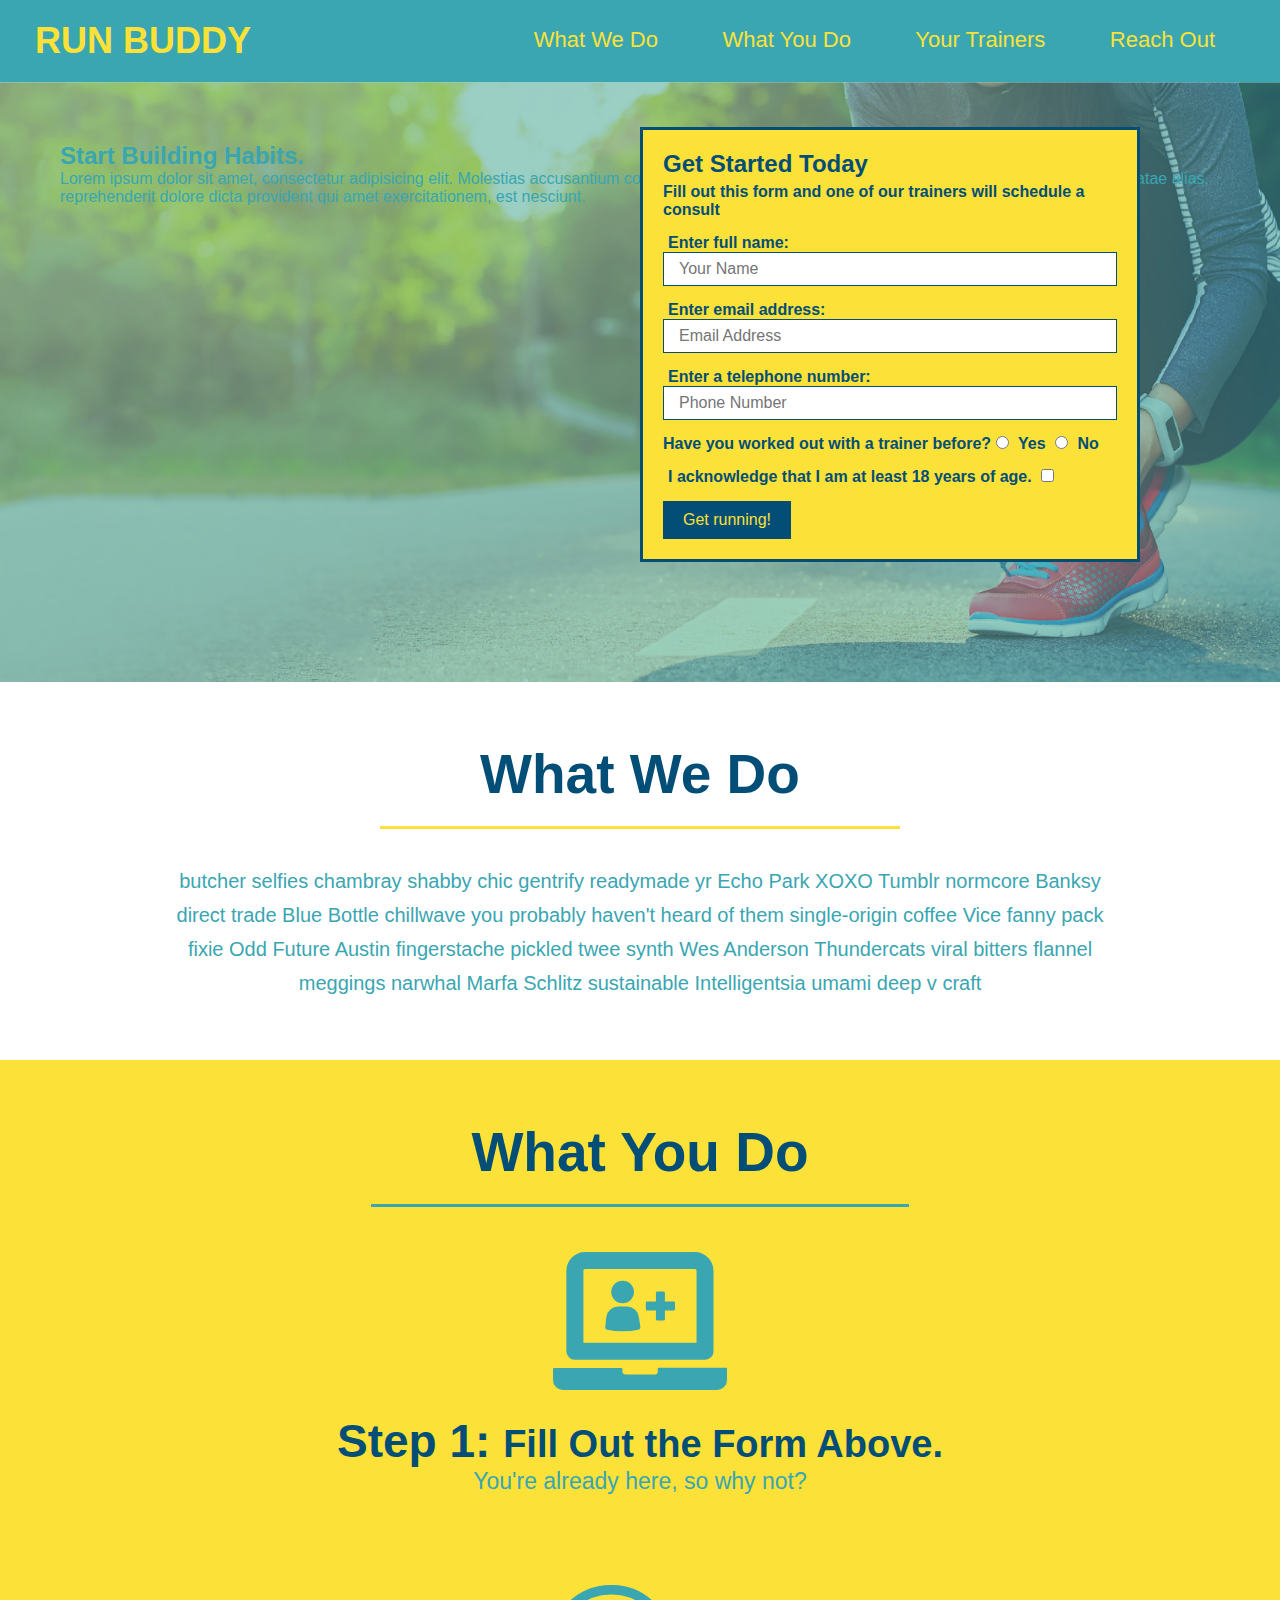
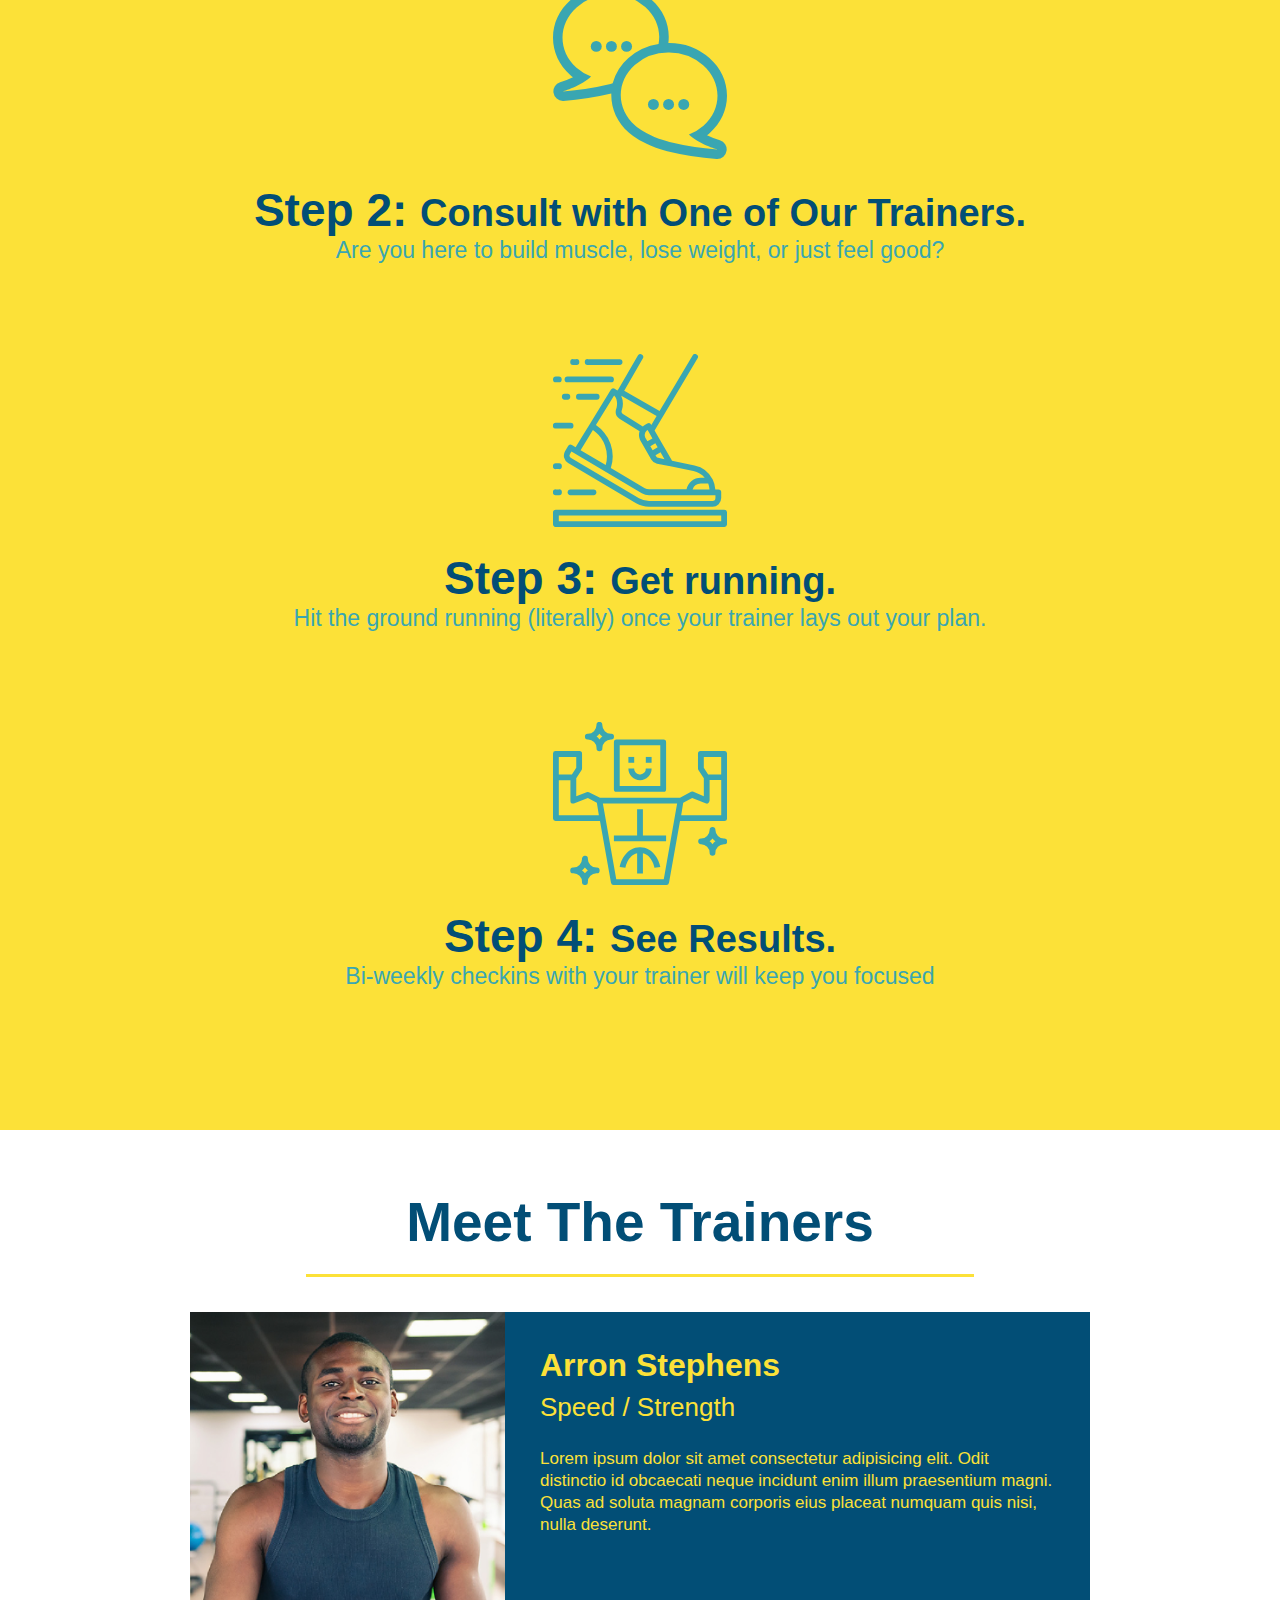
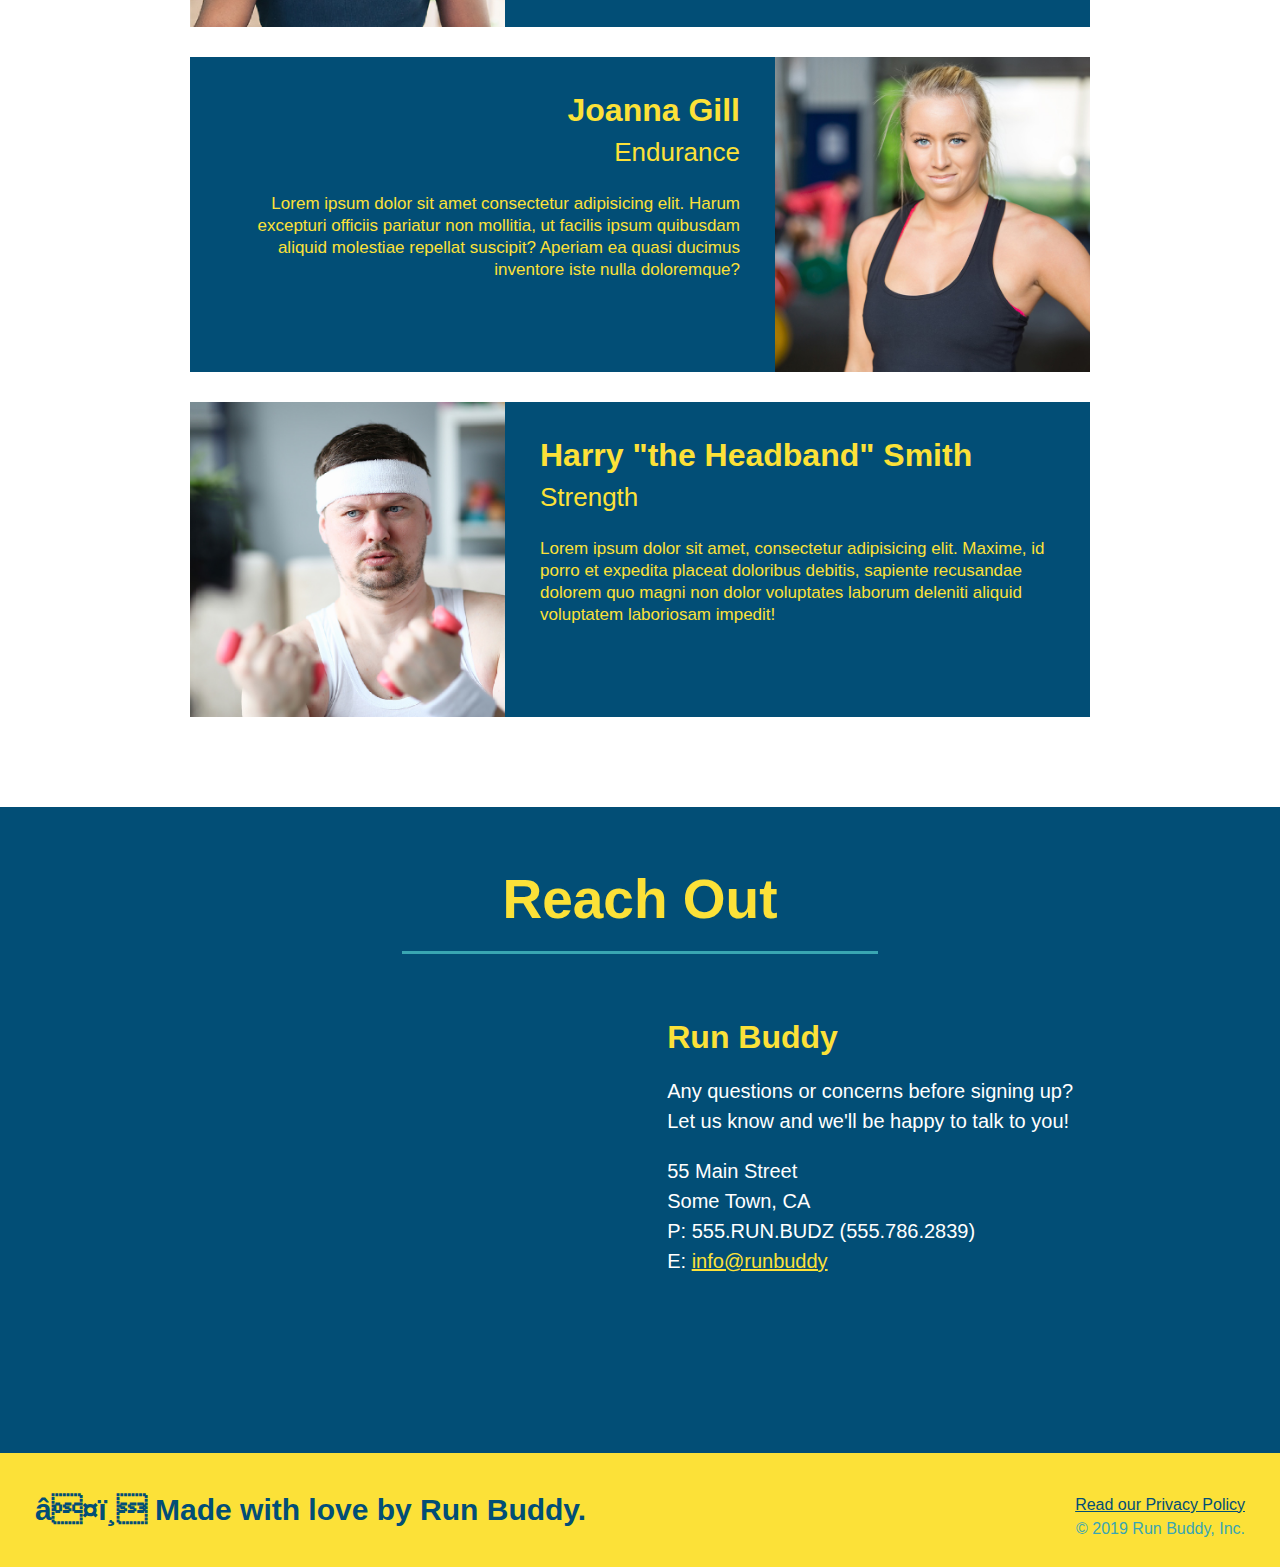
==== index.html @ ac0626eb "add content to hero, replace image" ====
<!DOCTYPE html>
<html lang="en">
 <head>
     <meta charset="UTF-08" />
     <link rel="stylesheet" href="./assets/css/style.css"/>
     <title>Run Buddy</title>
    </head>
    <body>
        <!-- navigation -->
        <header>
            <h1>
                <a href="/">RUN BUDDY</a>
            </h1>
            <nav>
                <!--Unordered list element-->
                <ul>
                  <!-- List item element-->
                  <li>
                    <!-- Anchor element-->
                    <a href="#what-we-do">What We Do</a>
                  </li> 
                  <li>
                      <a href="#what-you-do">What You Do</a>
                  </li> 
                  <li>
                      <a href="#your-trainers">Your Trainers</a>
                  </li>
                  <li>
                      <a href="#reach-out">Reach Out</a>
                  </li>
                </ul>
            </nav>
        </header>

        <!-- hero/jumbotron -->
        <section class="hero"> 

              <!-- Information about Run Buddy organization-->

              <div class="hero-cta">
                <h2>Start Building Habits.</h2>
                <p>
                    Lorem ipsum dolor sit amet, consectetur adipisicing elit. Molestias accusantium consectetur facilis culpa tempore voluptas! Ea dolorum explicabo sed beatae alias, reprehenderit dolore dicta provident qui amet exercitationem, est nesciunt.
                </p>
            </div>
            
            <div class="hero-form">
                <h3>Get Started Today</h3>
                <p>Fill out this form and one of our trainers will schedule a consult</p>
                <!-- Add form element-->
                <form>
                    <label for="name">Enter full name:</label>
                    <input type="text" placeholder="Your Name" name="name" id="name" class="form-input" />
                    <label for="email">Enter email address:</label>
                    <input type="email" placeholder="Email Address" name="email" id="email" class="form-input"/>
                    <label for="text">Enter a telephone number:</label>
                    <input type="tel" placeholder="Phone Number" name="phone" id="phone" class="form-input"/>
                    <p>
                        Have you worked out with a trainer before?
                        <input type="radio" name="trainer-confirm" id="trainer-yes" />
                        <label for="trainer-yes">Yes</label>
                        <input type="radio" name="trainer-confirm" id="trainer-no" />
                        <label for="trainer-no">No</label>
                    </p>
                    <p>
                        <label for="checkbox">
                            I acknowledge that I am at least 18 years of age.
                        </label>
                        <input type="checkbox" name="age-confirm" id="checkbox" />    
                    </p>
                    <button type="submit">
                        Get running!
                    </button>
                </form>
            </div>   
        </section>

        <!-- "what we do section-->
        <section id="what-we-do" class="intro">
            <h2 class="section-title primary-border">What We Do</h2>
            <p>
                butcher selfies chambray shabby chic gentrify readymade yr Echo Park XOXO Tumblr normcore Banksy direct trade Blue Bottle chillwave you probably haven't heard of them single-origin coffee Vice fanny pack fixie Odd Future Austin fingerstache pickled twee synth Wes Anderson Thundercats viral bitters flannel meggings narwhal Marfa Schlitz sustainable Intelligentsia umami deep v craft
            </p> 
        </section>

        <!-- "what you do" section-->
        <section id="what-you-do" class="steps">
            <h2 class="section-title secondary-border">What You Do</h2>

            <div>
                <img src="./assets/images/step-1.svg" alt="" />
                <h3>Step 1: <span>Fill Out the Form Above.</span></h3>
                <p>You're already here, so why not?</p>
            </div>

            <div>
                <img src="./assets/images/step-2.svg" alt="" />
                <h3>Step 2: <span>Consult with One of Our Trainers.</span></h3>
                <p>Are you here to build muscle, lose weight, or just feel good?</p>
            </div>

            <div>
                <img src="./assets/images/step-3.svg" alt="" />
                <h3>Step 3: <span>Get running.</span></h3>
                <p>Hit the ground running (literally) once your trainer lays out your plan.</p>
            </div>

            <div>
                <img src="./assets/images/step-4.svg" alt="" />
                <h3>Step 4: <span>See Results.</span></h3>
                <p>Bi-weekly checkins with your trainer will keep you focused</p>
            </div>
        </section>
        <!-- "meet the trainers" section-->
        <section id="your-trainers" class="trainers">
            <h2 class="section-title primary-border">
                Meet The Trainers
            </h2>

            <article class="trainer">
                <img src="./assets/images/trainer-1.jpg" alt="Arron Stephens in his workout clothes, ready to pump iron" />
                <div class="trainer-bio text-left">
                    <h3>Arron Stephens</h3>
                    <h4>Speed / Strength</h4>
                <p>
                    Lorem ipsum dolor sit amet consectetur adipisicing elit. Odit distinctio id obcaecati neque incidunt enim illum praesentium magni. Quas ad soluta magnam corporis eius placeat numquam quis nisi, nulla deserunt.
                </p>
                </div>
            </article>

            <article class="trainer">
                <div class="trainer-bio text-right">
                    <h3>Joanna Gill</h3>
                    <h4>Endurance</h4>
                    <p> Lorem ipsum dolor sit amet consectetur adipisicing elit. Harum excepturi officiis pariatur non mollitia, ut facilis ipsum quibusdam aliquid molestiae repellat suscipit? Aperiam ea quasi ducimus inventore iste nulla doloremque?</p>
                </div>
                <img src="./assets/images/trainer-2.jpg" alt="Joanna Gill cooling off after a workout" />
            </article>

            <article class="trainer">
                <img src="./assets/images/trainer-3.jpg" alt="Harry Smith wearing a headband and lifting comically small pink weights" />
                <div class="trainer-bio text-left">
                    <h3>Harry "the Headband" Smith</h3>
                    <h4>Strength</h4>
                    <p>Lorem ipsum dolor sit amet, consectetur adipisicing elit. Maxime, id porro et expedita placeat doloribus debitis, sapiente recusandae dolorem quo magni non dolor voluptates laborum deleniti aliquid voluptatem laboriosam impedit! 
                    </p>
                </div>
            </article>

        </section>

        <!-- "reach out" section-->
    <section id="reach-out" class="contact">
        <h2 class="section-title secondary-border">Reach Out</h2>
        <div class="contact-info">
            <iframe src="https://www.google.com/maps/embed?pb=!1m18!1m12!1m3!1d3158.661324648805!2d-121.88117478384797!3d37.657165579781065!2m3!1f0!2f0!3f0!3m2!1i1024!2i768!4f13.1!3m3!1m2!1s0x808fe9bd7fccd9c3%3A0xecfda4c1bf0eadf0!2s123%20Main%20St%2C%20Pleasanton%2C%20CA%2094566!5e0!3m2!1sen!2sus!4v1632514260329!5m2!1sen!2sus" 
                style="border:0;" 
                allowfullscreen="" 
                loading="lazy">
            </iframe>
                <div class="contact-info">
                <h3>Run Buddy</h3>
                <p>
                    Any questions or concerns before signing up?
                    <br />
                    Let us know and we'll be happy to talk to you!
                </p>
                <address>
                    55 Main Street <br />
                    Some Town, CA <br />
                    P: 555.RUN.BUDZ (555.786.2839)<br />
                    E: <a href="mailto:info@runbuddy.io">info@runbuddy</a>
                </address>
            </div>
        </div>
    </section>

        <!-- footer -->
        <footer>
            <h2> ❤️ Made with love by Run Buddy.</h2>
            <div>
                <a href="./privacy-policy.html">Read our Privacy Policy</a><br />
                &copy; 2019 Run Buddy, Inc.
            </div>
        </footer>
    </body>
</html>
---- assets/css/style.css ----
* {
    margin: 0;
    padding: 0;
    box-sizing: border-box;
}

/* body styles */
body {
    color: #39a6b2;
    font-family: Helvetica, Arial, sans-serif;
}
/* header styles */
header {
    padding: 20px 35px;
    background-color: #39a6b2;
}

header h1 {
    font-weight: bold;
    font-size: 36px;
    color: #fce138;
    margin:0;
    display: inline;
}

header a {
    text-decoration: none;
    color: #fce138;

}

header nav {
    float: right;
    margin: 7px 0;
}

header nav ul li {
    display: inline;
}

header nav ul li a {
    margin: 0 30px;
    font-weight: lighter;
    font-size: 22px;
}

.hero-form h3 {
    margin:0;
    font-size: 24px;
}
/* footer styles */
footer {
    background: #fce138;
    width: 100%;
    padding: 40px 35px;
}

footer h2 {
    display: inline;
    color: #024e76;
    font-size: 30px;
    margin: 0;
}

footer div {
    float: right;
    line-height: 1.5;
    text-align: right;
}

footer a {
    color: #024e76;
}
section {
    padding: 60px;
}

/* Hero style sheet */
.hero {
    background-image: url("../images/hero-bg.jpg");
    height: 600px;
    background-size: cover;
    background-position: center;
    position: relative;
}
/* Hero style sheet end */

/* Hero style form */
.hero-form {
    color: #024e76;
    background-color: #fce138;
    padding: 20px;
    width: 500px;
    border: solid 3px #024e76;
    position: absolute;
    bottom: 120px;
    right: 140px;
    font-weight: bold;
}

.hero-form p {
    margin: 5px 0 15px 0;
}

.form-input {
    border: 1px solid #024e76;
    display: block;
    padding: 7px 15px;
    font-size: 16px;
    color: #024e76;
    width: 100%;
    margin-bottom: 15px;
}

.hero-form label {
    margin: 0 5px;
}
.hero-form button {
    color:#fce138;
    background-color:#024e76;
    border: none;
    padding: 10px 20px;
    font-size: 16px;
}/*End of Hero style */

.intro {
    text-align: center;
}

.intro p {
    line-height: 1.7;
    color: #39a6b2;
    width: 80%;
    font-size: 20px;
    margin: 0 auto;
}

.steps {
    text-align: center;
    background:#fce138;
}

.section-title {
    font-size: 55px;
    color: #024e76;
    margin-bottom: 35px;
    padding: 0 100px 20px 100px;
    display: inline-block;
    border-bottom: 3px solid;
}

.primary-border {
    border-color: #fce138;
}

.secondary-border {
    border-color: #39a6b2;
}

.steps div {
    margin-bottom: 80px;
}

.steps img {
    width: 15%;
    margin: 10px 0;
}

.steps h3 {
    color: #024e76;
    font-size: 46px;
    margin-top: 10px;
}

.steps p {
    color: #39a6b2;
    font-size: 23px;
}
.steps span {
    font-size: 38px;
}

/* Style for Trainers */

.trainers {
    text-align: center;
}

.trainer {
    width: 900px;
    margin: 0 auto 30px auto;
    background: #024e76;
    color: #fce138;
    overflow: auto;
}

.trainer img {
    width: 35%;
    float: left;
}

.trainer-bio {
    padding: 35px;
    float: left;
    width: 65%;
}

.text-left {
    text-align: left;
}

.text-right {
    text-align: right;
}

.trainer-bio h3 {
    font-size: 32px;
    margin-bottom: 8px
}

.trainer-bio h4 {
    font-weight: lighter;
    font-size: 26px;
    margin-bottom: 25px;
}

.trainer-bio p {
    font-size: 17px;
    line-height: 1.3;
}

.contact {
    text-align: center;
    background: #024e76;
}

.contact h2 {
    color:#fce138;
}

.contact-info iframe {
    width: 400px;
    height: 400px;
}
.secondary-align div{
    color:white;
}
.contact-info div {
    width: 410px;
    display: inline-block;
    vertical-align: top;
    text-align: left;
    margin: 30px 0 0 60px;
    color: white;
  }

  .contact-info h3 {
      color: #fce138;
      font-size: 32px;
  }

  .contact-info p, .contact-info address {
      margin: 20px 0;
      line-height: 1.5;
      font-size: 20px;
      font-style: normal;
  }

  .contact-info a {
      color: #fce138
  }
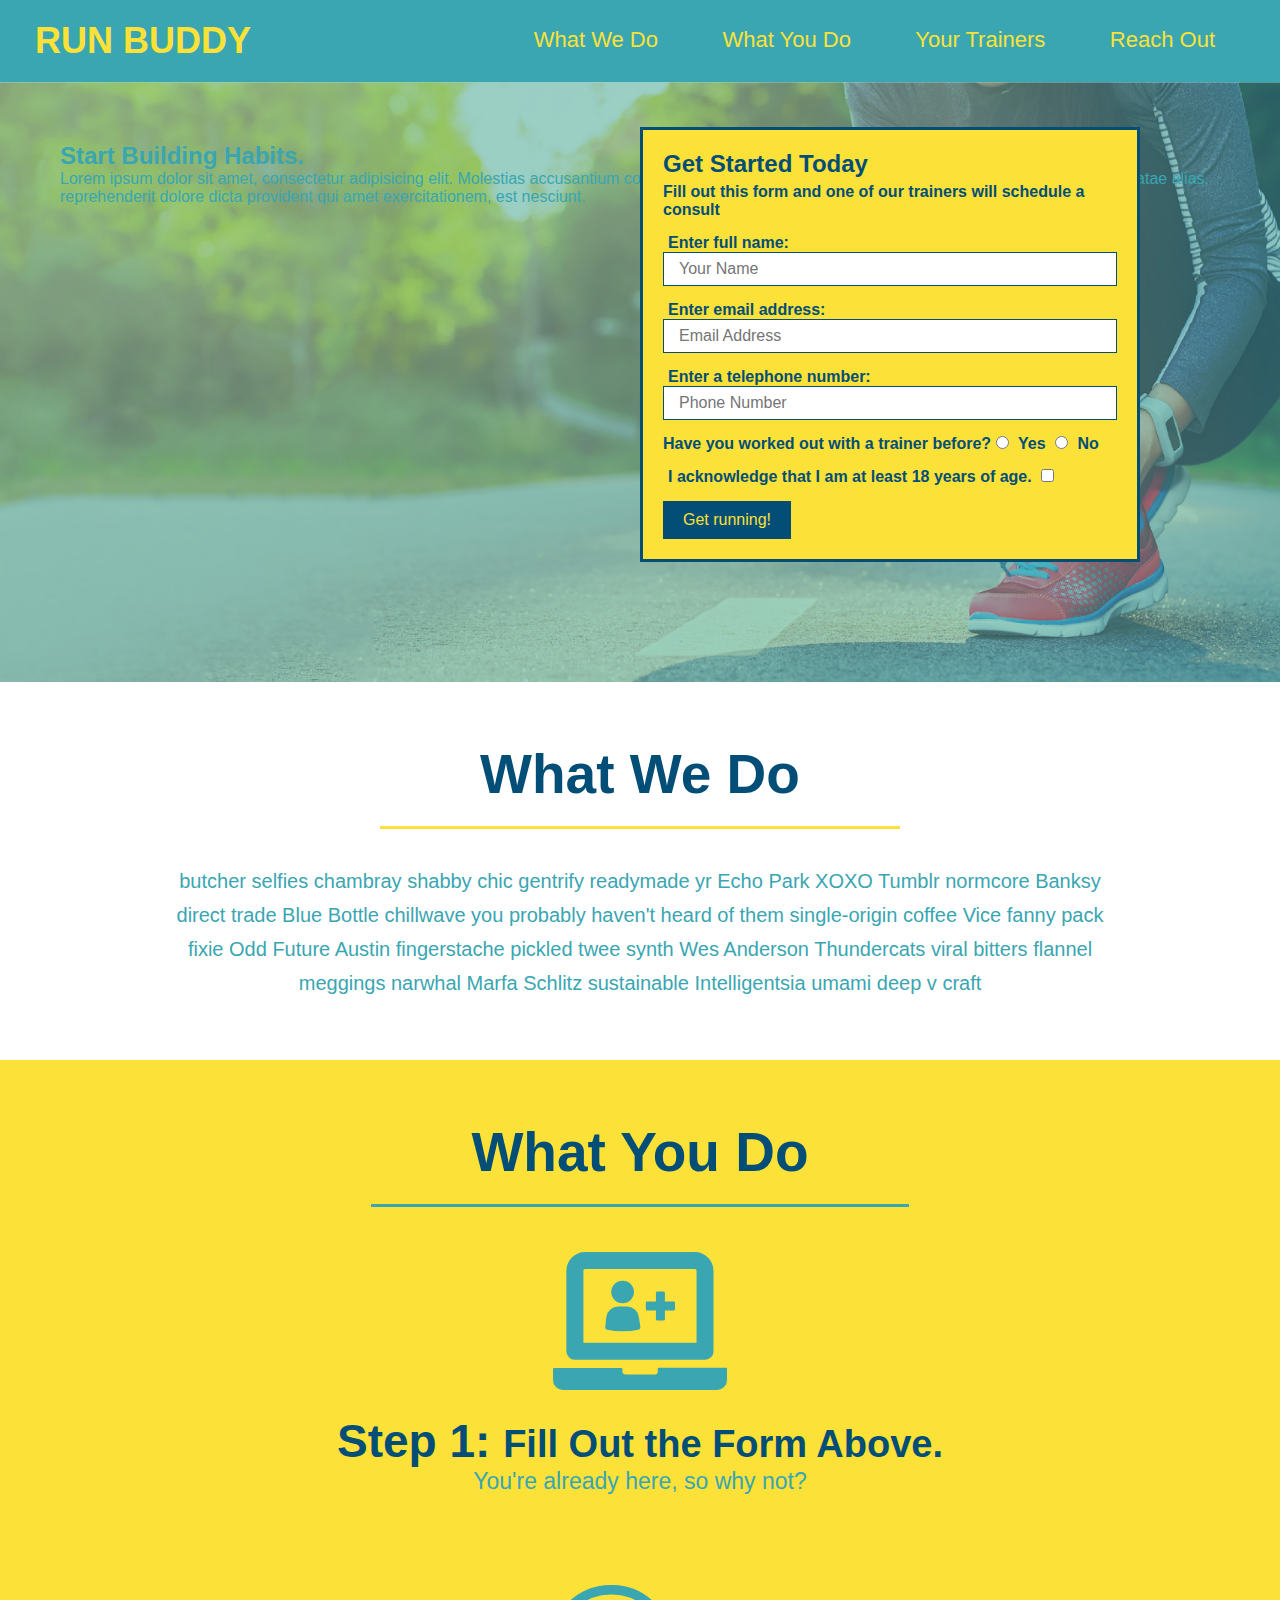
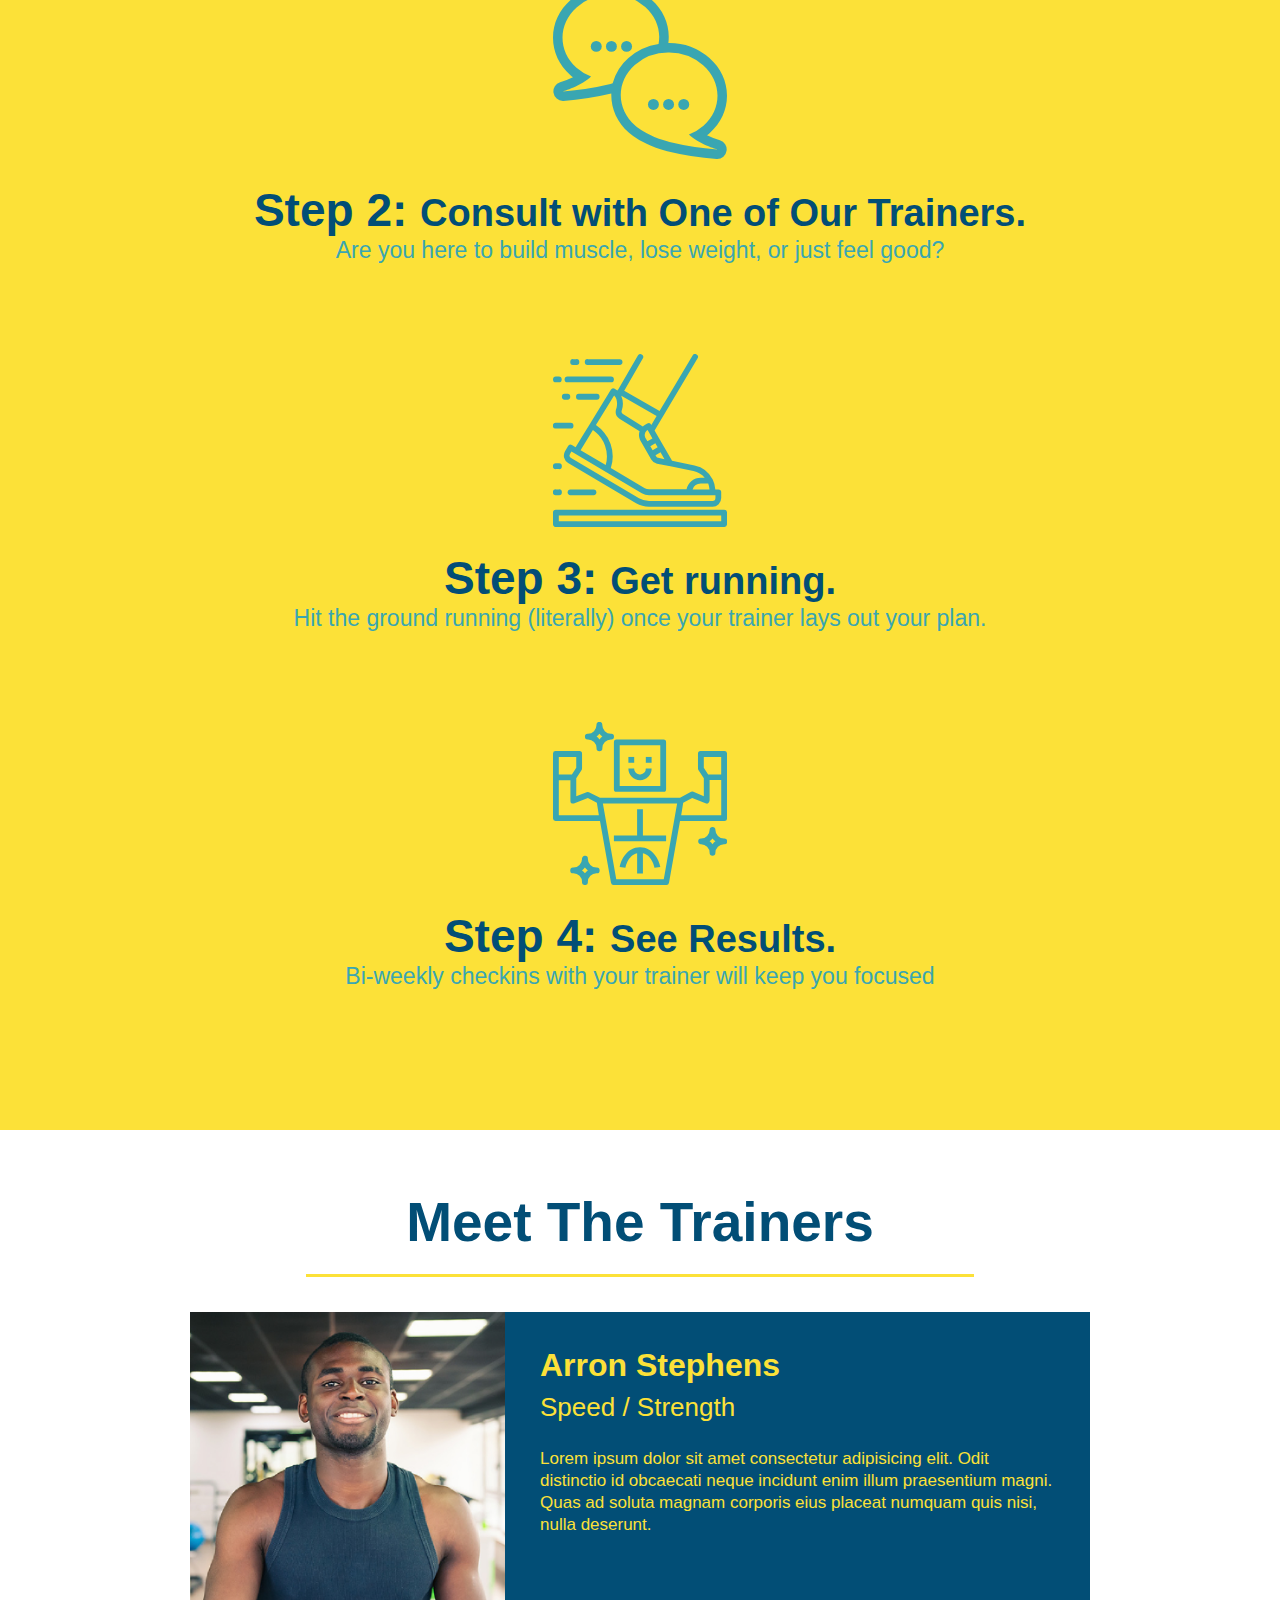
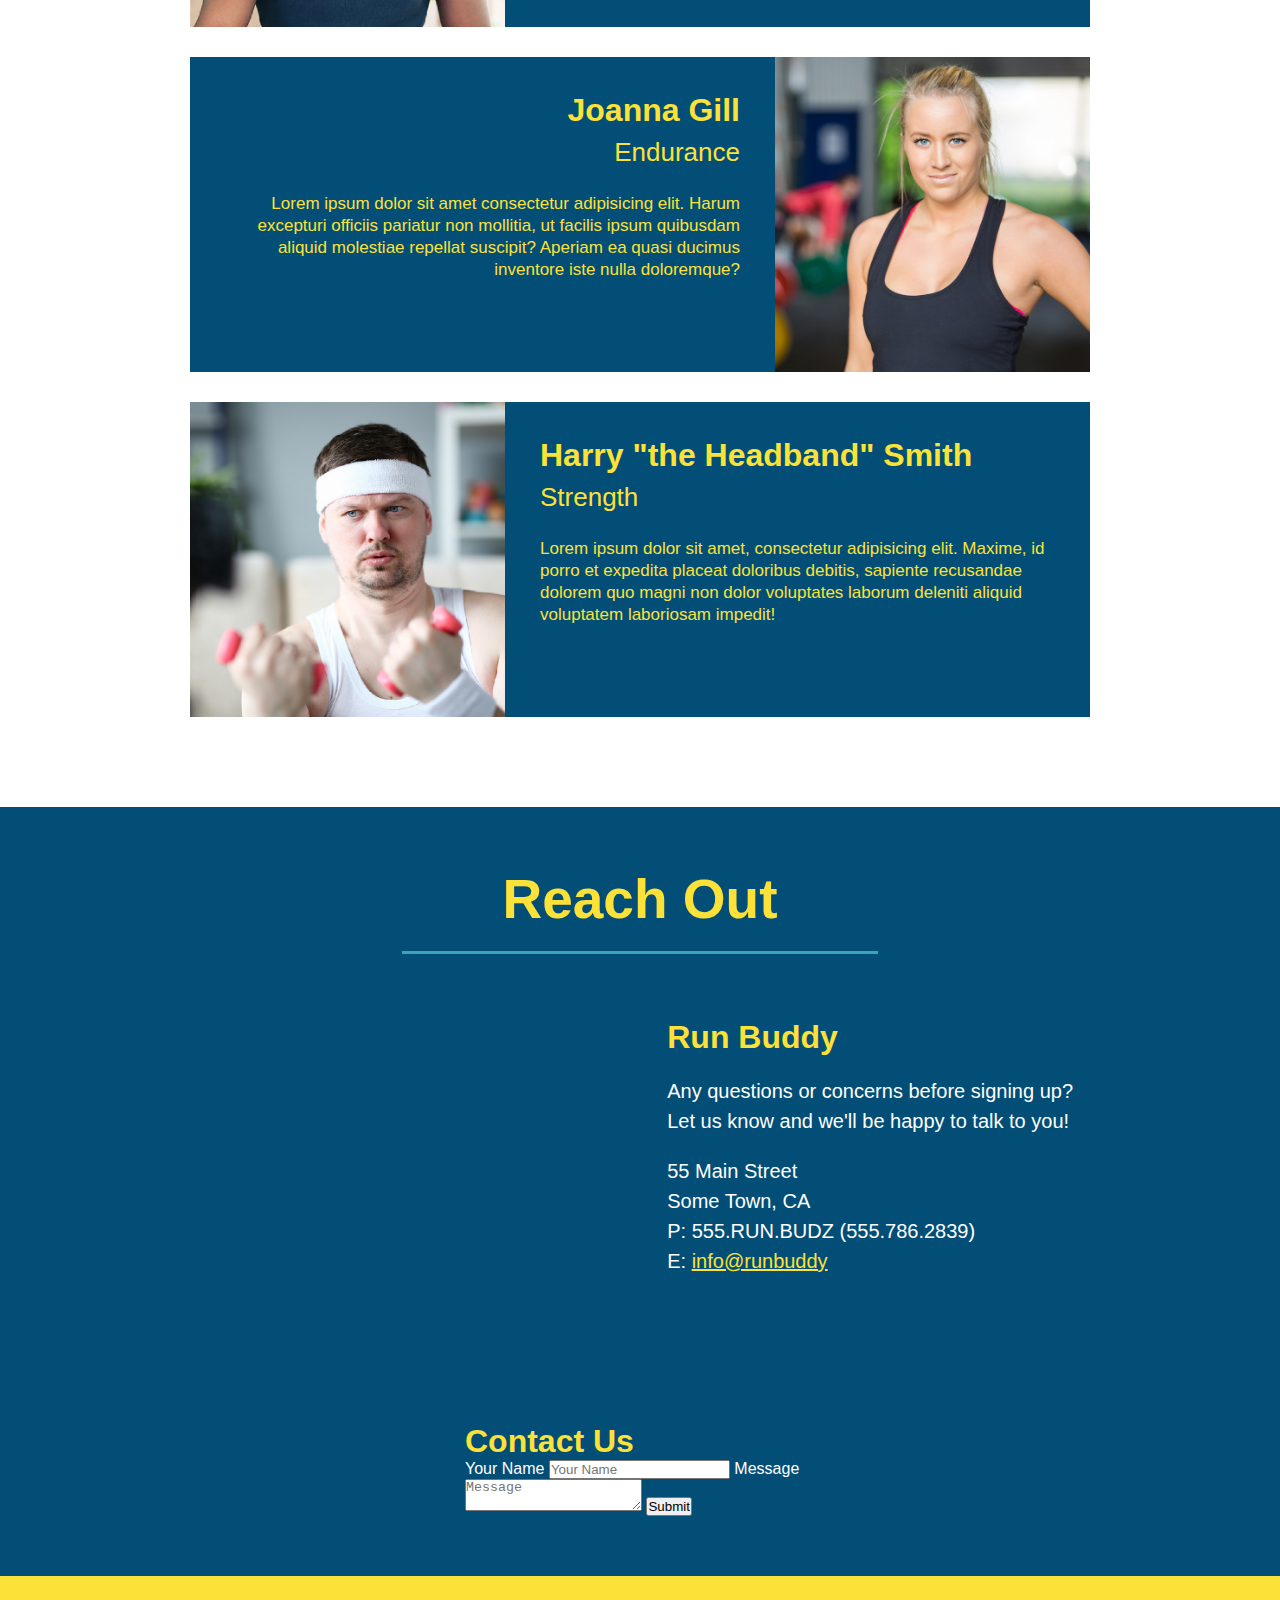
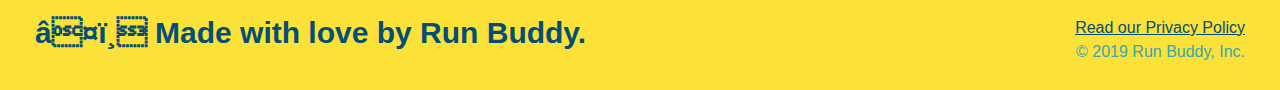
==== commit ff6a472c: "add contact form" ====
--- a/index.html
+++ b/index.html
@@ -172,6 +172,18 @@
                     E: <a href="mailto:info@runbuddy.io">info@runbuddy</a>
                 </address>
             </div>
+            <div class="contact-form">
+                <h3>Contact Us</h3>
+                <form>
+                    <label for="contact-name">Your Name</label>
+                    <input type="text" id="contact-name" placeholder="Your Name" />
+    
+                    <label for="contact-message">Message</label>
+                    <textarea id="contact-message" placeholder="Message"></textarea>
+    
+                    <button type="submit">Submit</button>
+                </form>
+            </div>
         </div>
     </section>
 
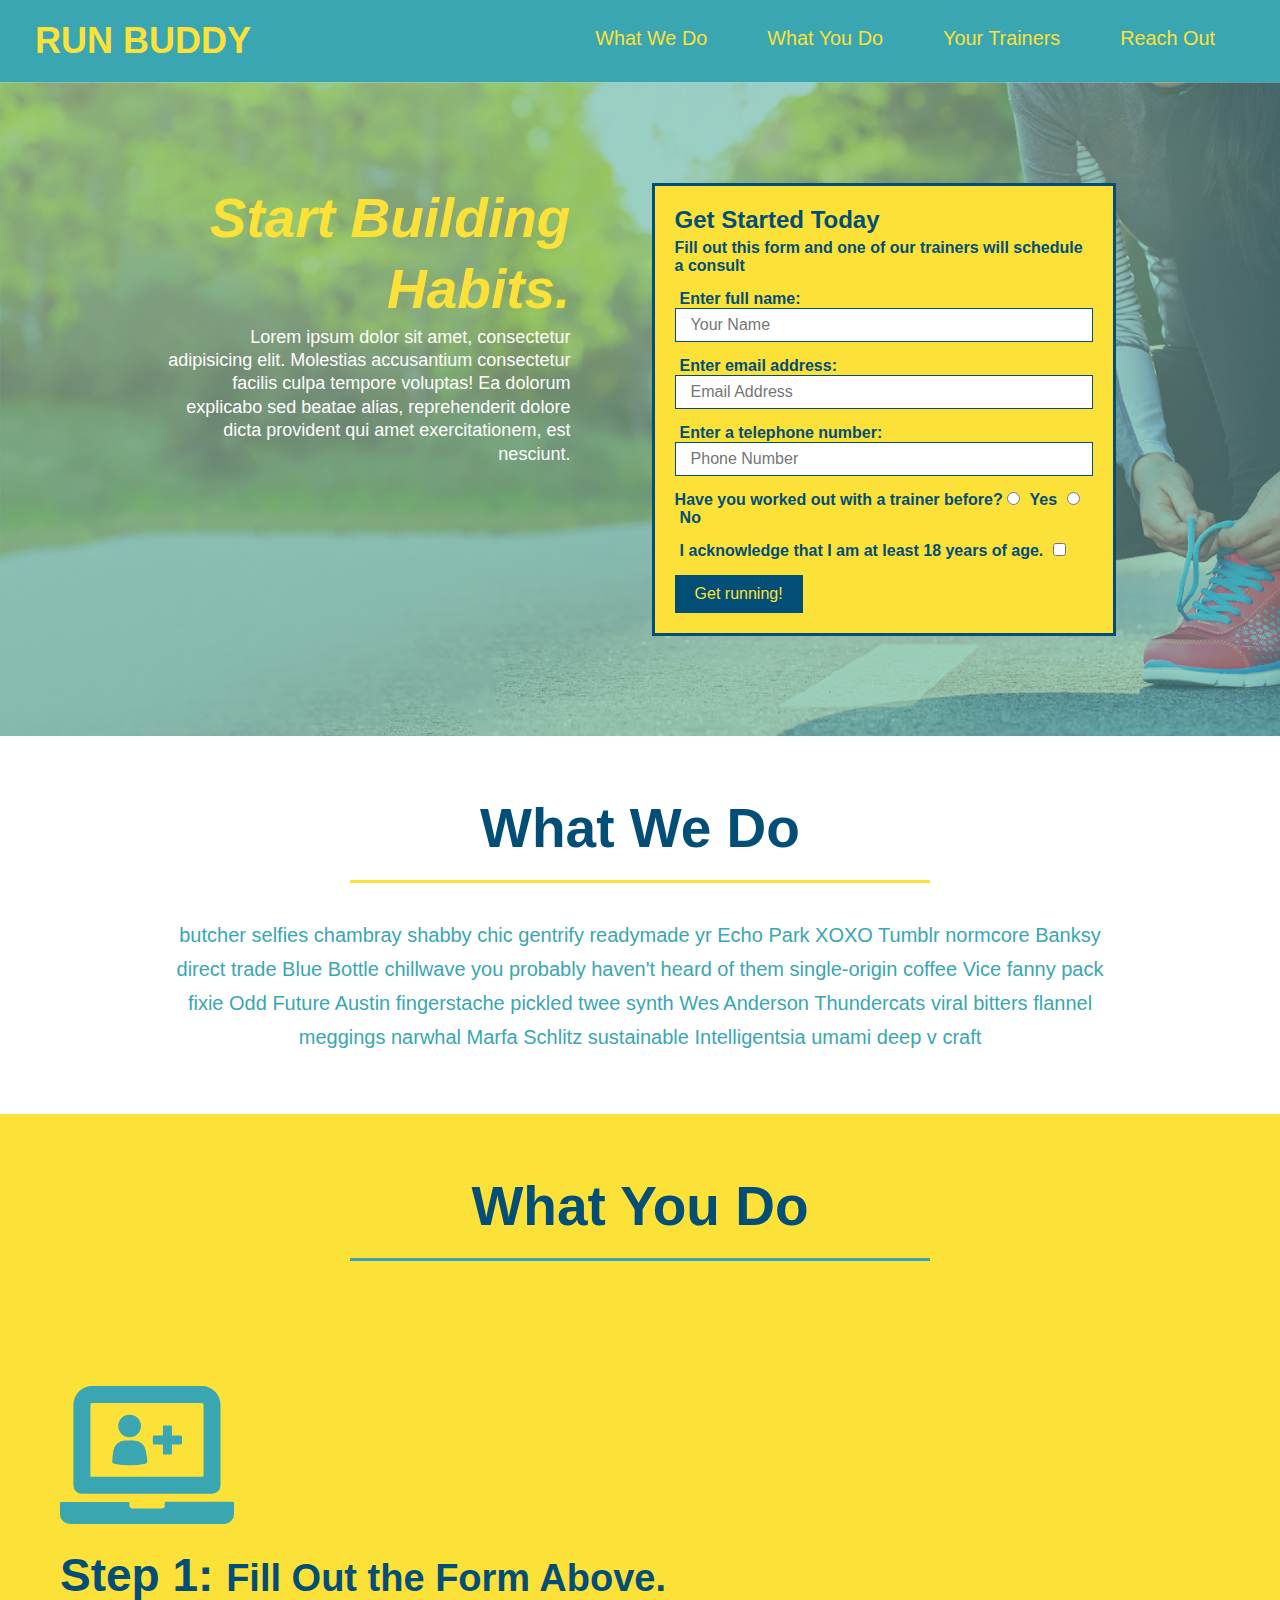
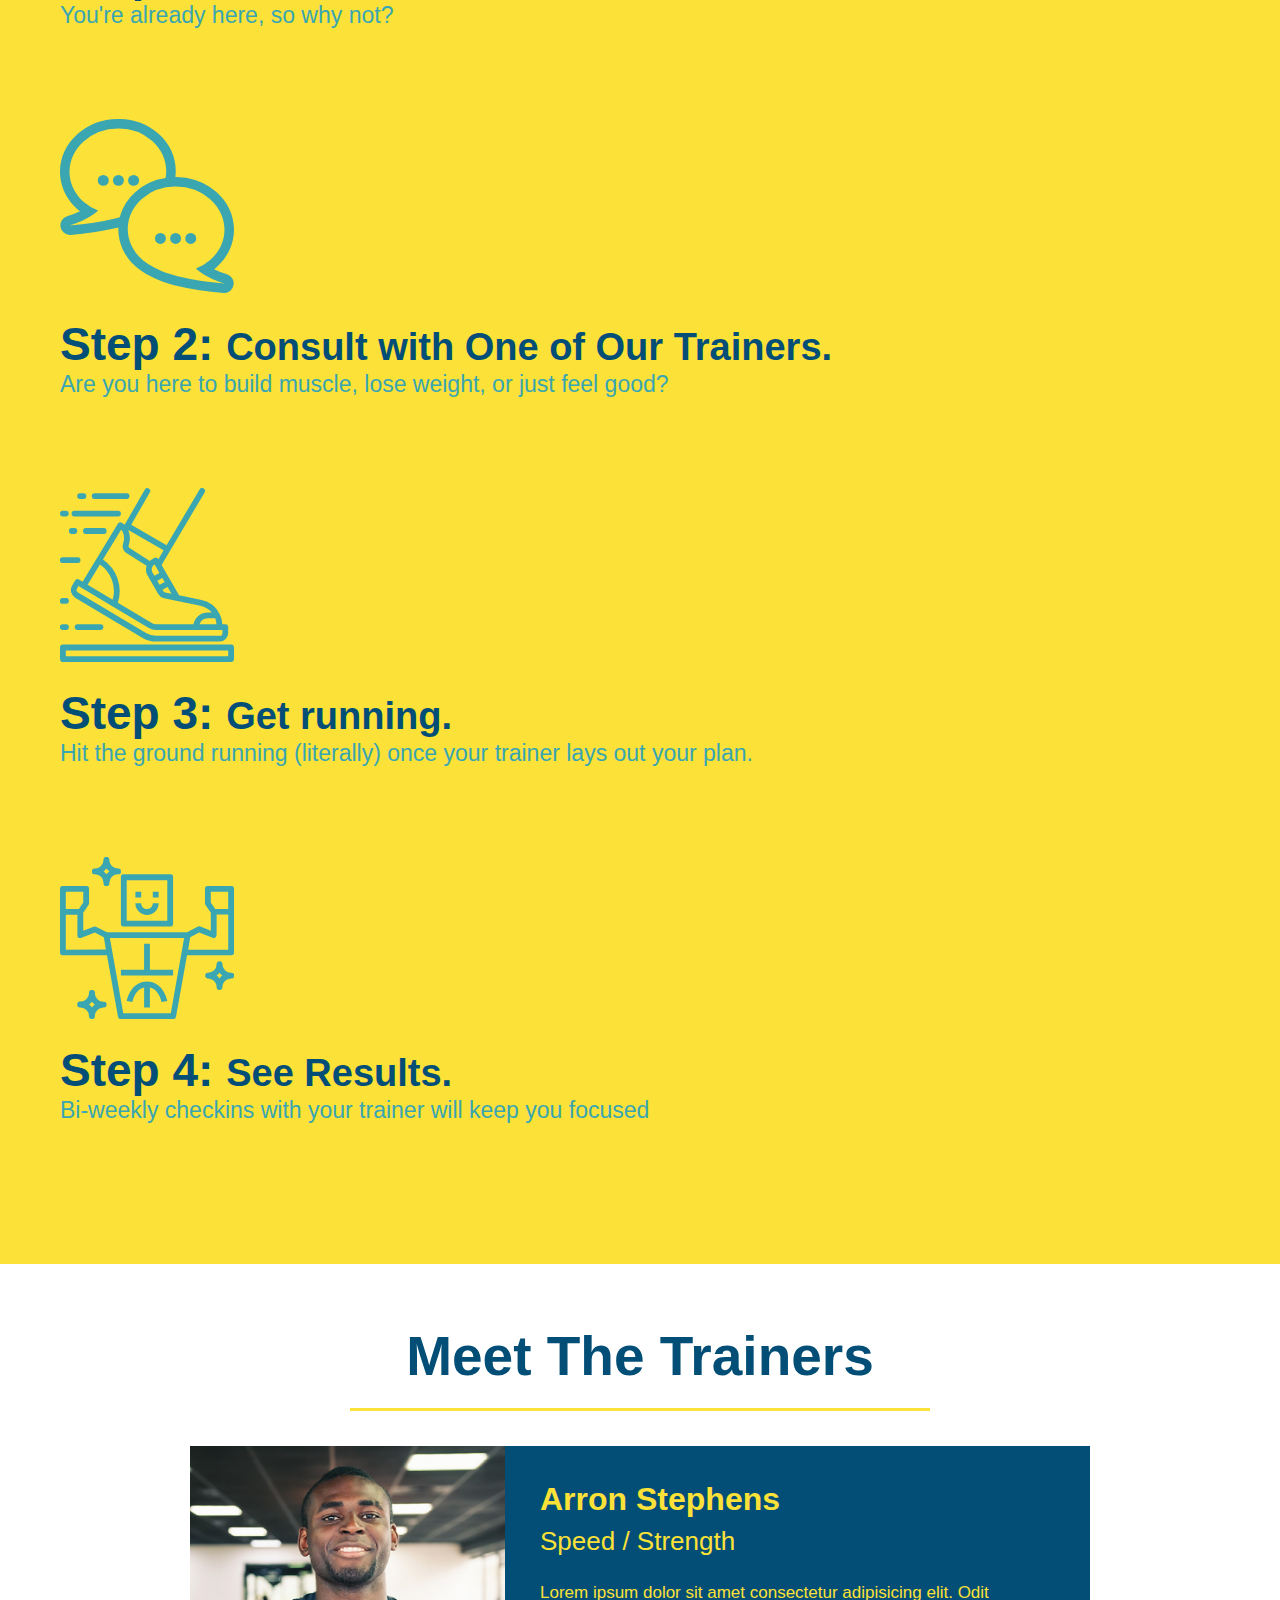
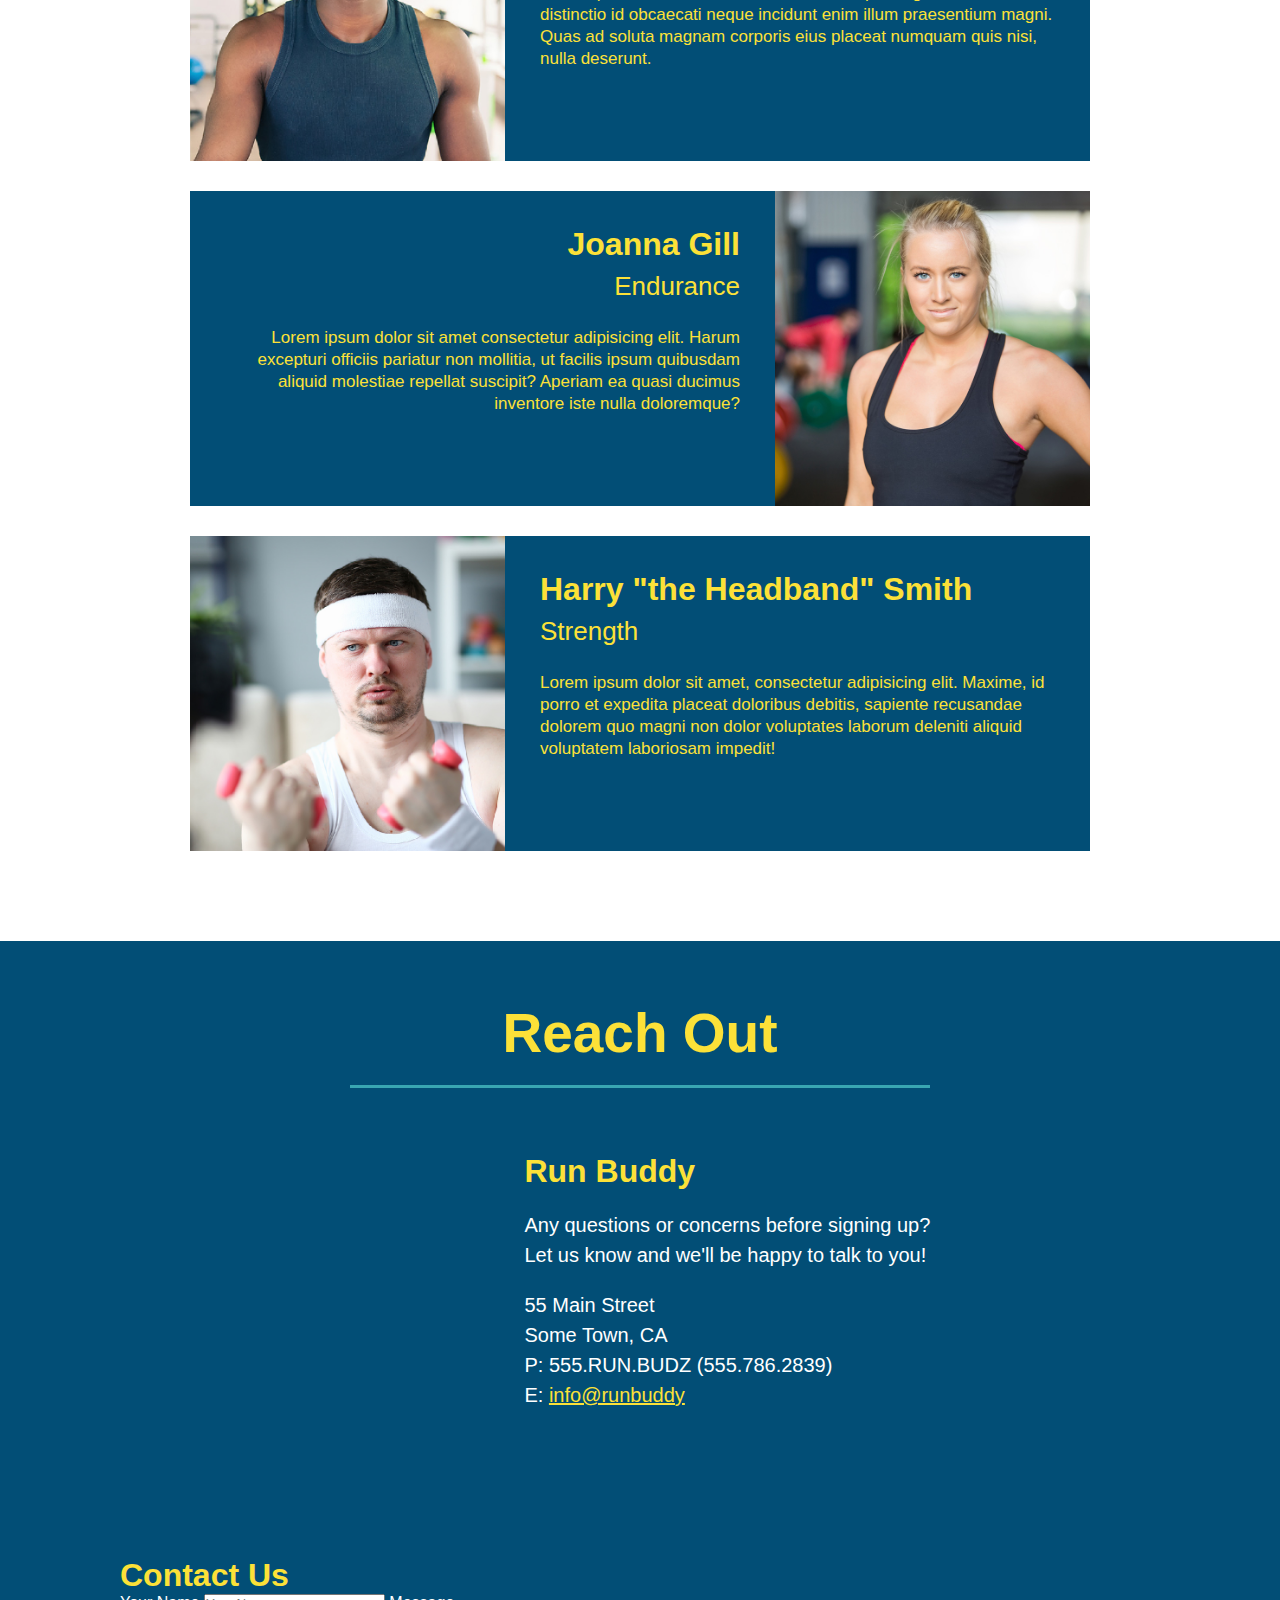
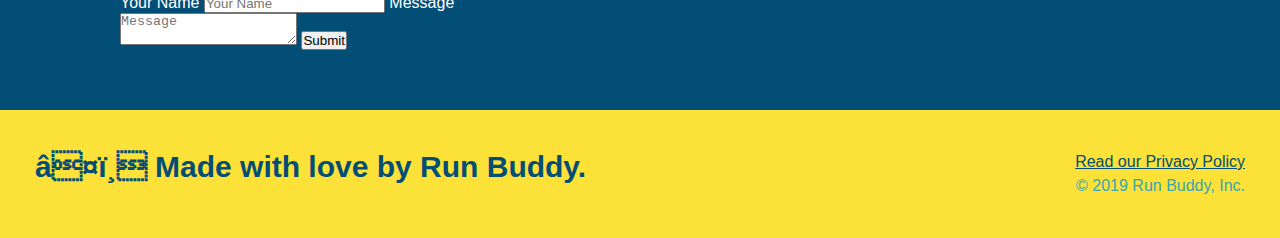
==== commit c344e366: "centering of section titles with flexbox" ====
--- a/index.html
+++ b/index.html
@@ -77,16 +77,21 @@
 
         <!-- "what we do section-->
         <section id="what-we-do" class="intro">
+            <div class="flex-row">
             <h2 class="section-title primary-border">What We Do</h2>
+            </div>
+            <div class="flex-row">
             <p>
                 butcher selfies chambray shabby chic gentrify readymade yr Echo Park XOXO Tumblr normcore Banksy direct trade Blue Bottle chillwave you probably haven't heard of them single-origin coffee Vice fanny pack fixie Odd Future Austin fingerstache pickled twee synth Wes Anderson Thundercats viral bitters flannel meggings narwhal Marfa Schlitz sustainable Intelligentsia umami deep v craft
             </p> 
+            </div>
         </section>
 
         <!-- "what you do" section-->
         <section id="what-you-do" class="steps">
-            <h2 class="section-title secondary-border">What You Do</h2>
-
+            <div class="flex-row">
+                <h2 class="section-title secondary-border">What You Do</h2>
+                </div>
             <div>
                 <img src="./assets/images/step-1.svg" alt="" />
                 <h3>Step 1: <span>Fill Out the Form Above.</span></h3>
@@ -113,9 +118,11 @@
         </section>
         <!-- "meet the trainers" section-->
         <section id="your-trainers" class="trainers">
+            <div class="flex-row">
             <h2 class="section-title primary-border">
                 Meet The Trainers
             </h2>
+            </div>
 
             <article class="trainer">
                 <img src="./assets/images/trainer-1.jpg" alt="Arron Stephens in his workout clothes, ready to pump iron" />
@@ -151,7 +158,9 @@
 
         <!-- "reach out" section-->
     <section id="reach-out" class="contact">
+        <div class="flex-row">
         <h2 class="section-title secondary-border">Reach Out</h2>
+        </div>
         <div class="contact-info">
             <iframe src="https://www.google.com/maps/embed?pb=!1m18!1m12!1m3!1d3158.661324648805!2d-121.88117478384797!3d37.657165579781065!2m3!1f0!2f0!3f0!3m2!1i1024!2i768!4f13.1!3m3!1m2!1s0x808fe9bd7fccd9c3%3A0xecfda4c1bf0eadf0!2s123%20Main%20St%2C%20Pleasanton%2C%20CA%2094566!5e0!3m2!1sen!2sus!4v1632514260329!5m2!1sen!2sus" 
                 style="border:0;" 
--- a/assets/css/style.css
+++ b/assets/css/style.css
@@ -13,6 +13,9 @@
 header {
     padding: 20px 35px;
     background-color: #39a6b2;
+    display: flex;
+    justify-content: space-between;
+    flex-wrap: wrap;
 }
 
 header h1 {
@@ -20,7 +23,6 @@
     font-size: 36px;
     color: #fce138;
     margin:0;
-    display: inline;
 }
 
 header a {
@@ -30,18 +32,21 @@
 }
 
 header nav {
-    float: right;
     margin: 7px 0;
 }
 
-header nav ul li {
-    display: inline;
+header nav ul {
+    display: flex;
+    flex-wrap: wrap;
+    justify-content: space-between;
+    align-items: center;
+    list-style: none;
 }
 
 header nav ul li a {
     margin: 0 30px;
     font-weight: lighter;
-    font-size: 22px;
+    font-size: 1.55vw;
 }
 
 .hero-form h3 {
@@ -53,17 +58,18 @@
     background: #fce138;
     width: 100%;
     padding: 40px 35px;
+    display: flex;
+    justify-content: space-between;
+    flex-wrap: wrap;
 }
 
 footer h2 {
-    display: inline;
     color: #024e76;
     font-size: 30px;
     margin: 0;
 }
 
 footer div {
-    float: right;
     line-height: 1.5;
     text-align: right;
 }
@@ -78,24 +84,36 @@
 /* Hero style sheet */
 .hero {
     background-image: url("../images/hero-bg.jpg");
-    height: 600px;
     background-size: cover;
-    background-position: center;
     position: relative;
-}
-/* Hero style sheet end */
-
-/* Hero style form */
+    display: flex;
+    justify-content: center;
+    flex-wrap: wrap;
+}
+
 .hero-form {
     color: #024e76;
     background-color: #fce138;
     padding: 20px;
-    width: 500px;
     border: solid 3px #024e76;
-    position: absolute;
-    bottom: 120px;
-    right: 140px;
     font-weight: bold;
+    width: 40%;
+    margin: 3.5%;
+}
+
+.hero-cta {
+    width: 35%;
+    text-align: right;
+    margin: 3.5%;
+    color: #fff;
+    font-size: 18px;
+    line-height: 1.3;
+}
+
+.hero-cta h2{
+    font-style: italic;
+    font-size: 55px;
+    color: #fce138;
 }
 
 .hero-form p {
@@ -123,30 +141,27 @@
     font-size: 16px;
 }/*End of Hero style */
 
-.intro {
-    text-align: center;
-}
-
 .intro p {
     line-height: 1.7;
     color: #39a6b2;
     width: 80%;
     font-size: 20px;
     margin: 0 auto;
+    text-align: center;
 }
 
 .steps {
-    text-align: center;
     background:#fce138;
 }
 
 .section-title {
     font-size: 55px;
     color: #024e76;
-    margin-bottom: 35px;
-    padding: 0 100px 20px 100px;
-    display: inline-block;
     border-bottom: 3px solid;
+    padding-bottom: 20px;
+    text-align: center;
+    margin: 0 auto 35px auto;
+    width: 50%;
 }
 
 .primary-border {
@@ -181,10 +196,6 @@
 }
 
 /* Style for Trainers */
-
-.trainers {
-    text-align: center;
-}
 
 .trainer {
     width: 900px;
@@ -230,7 +241,6 @@
 }
 
 .contact {
-    text-align: center;
     background: #024e76;
 }
 
@@ -268,4 +278,8 @@
 
   .contact-info a {
       color: #fce138
+  }
+
+  .flex-row {
+      display: flex;
   }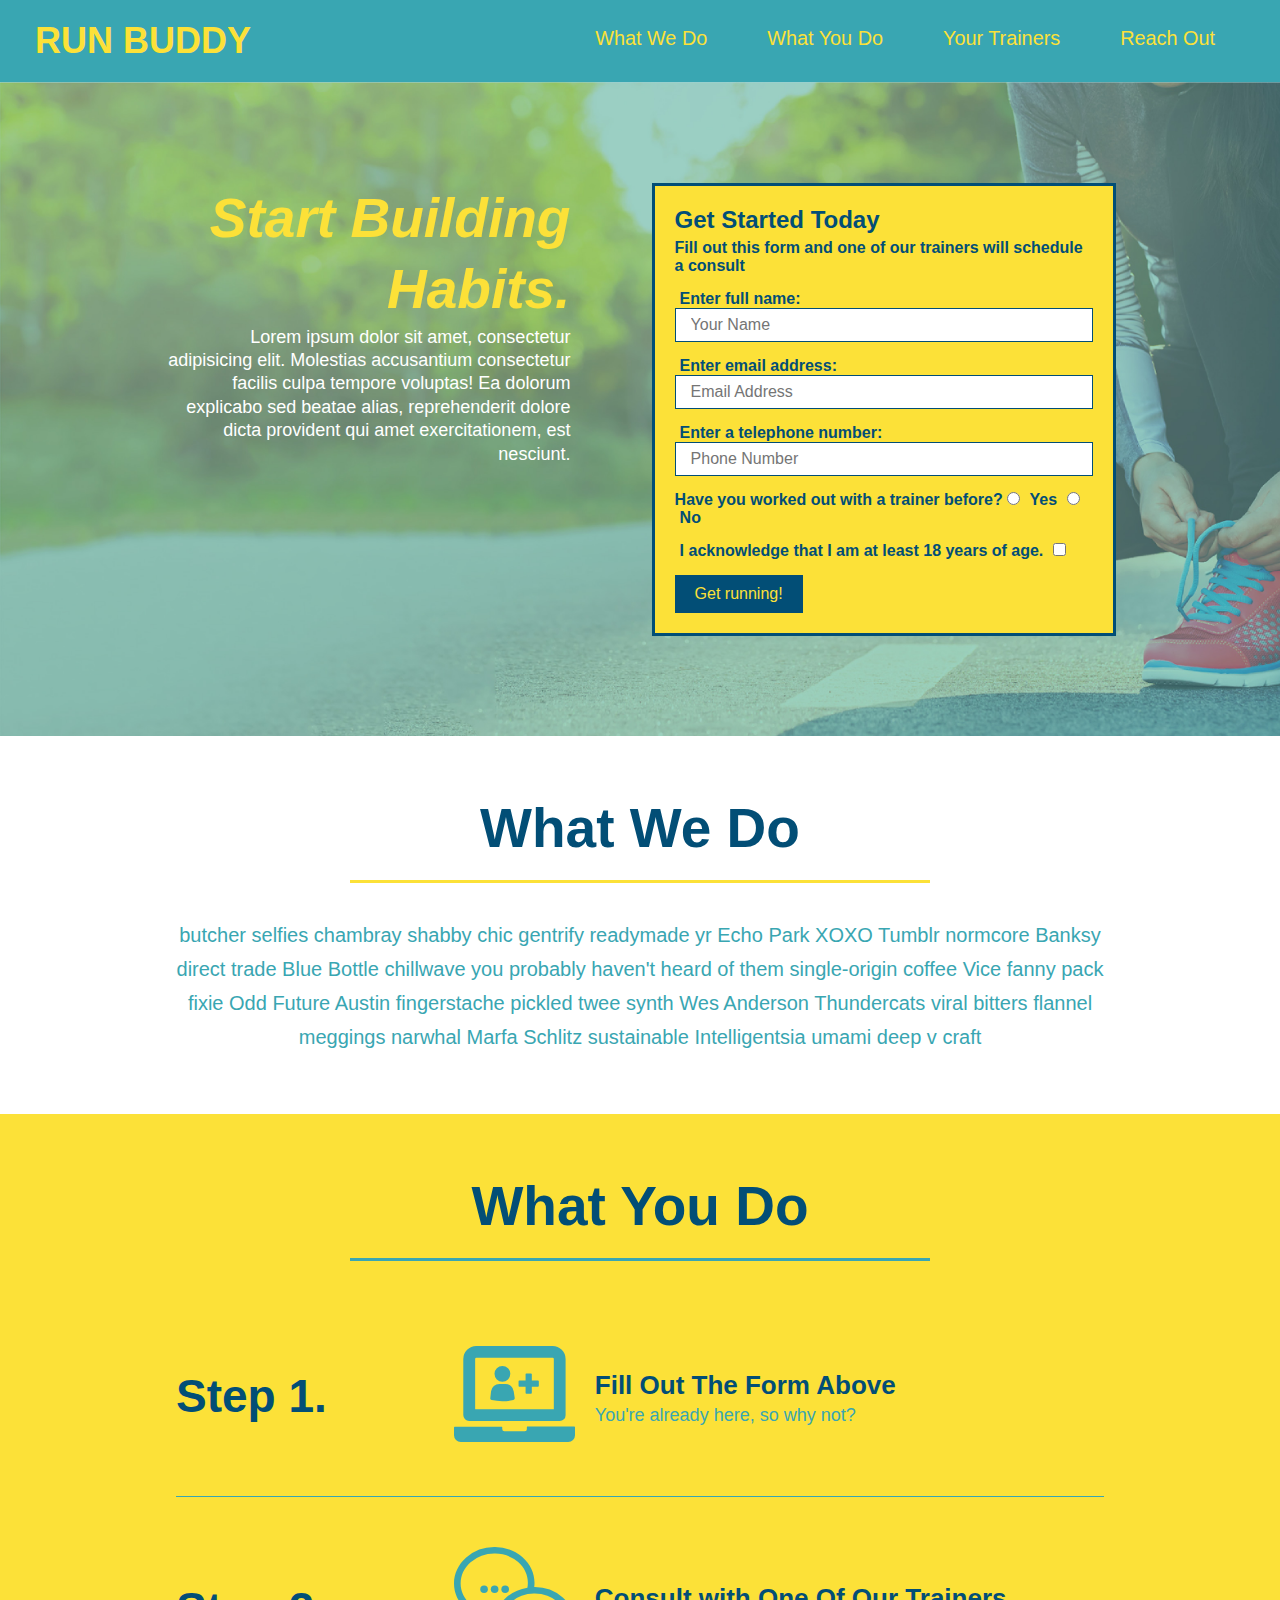
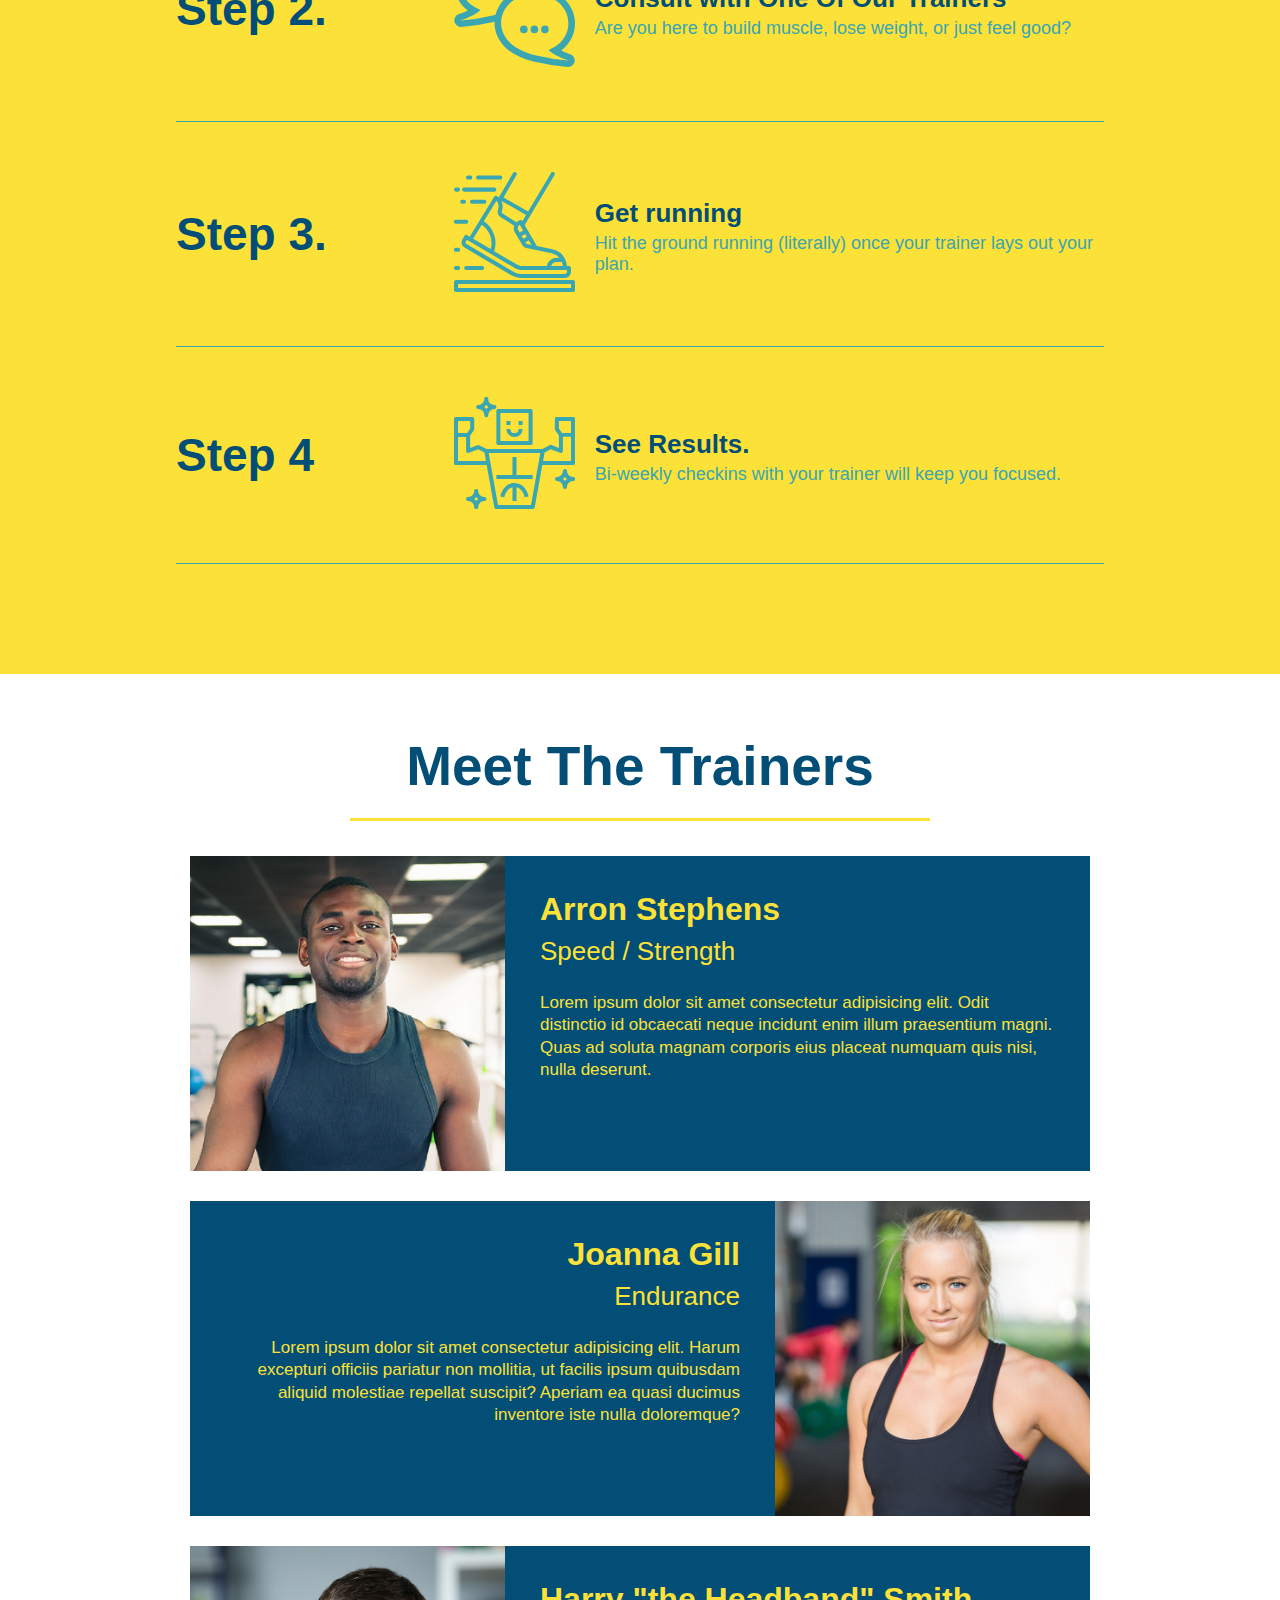
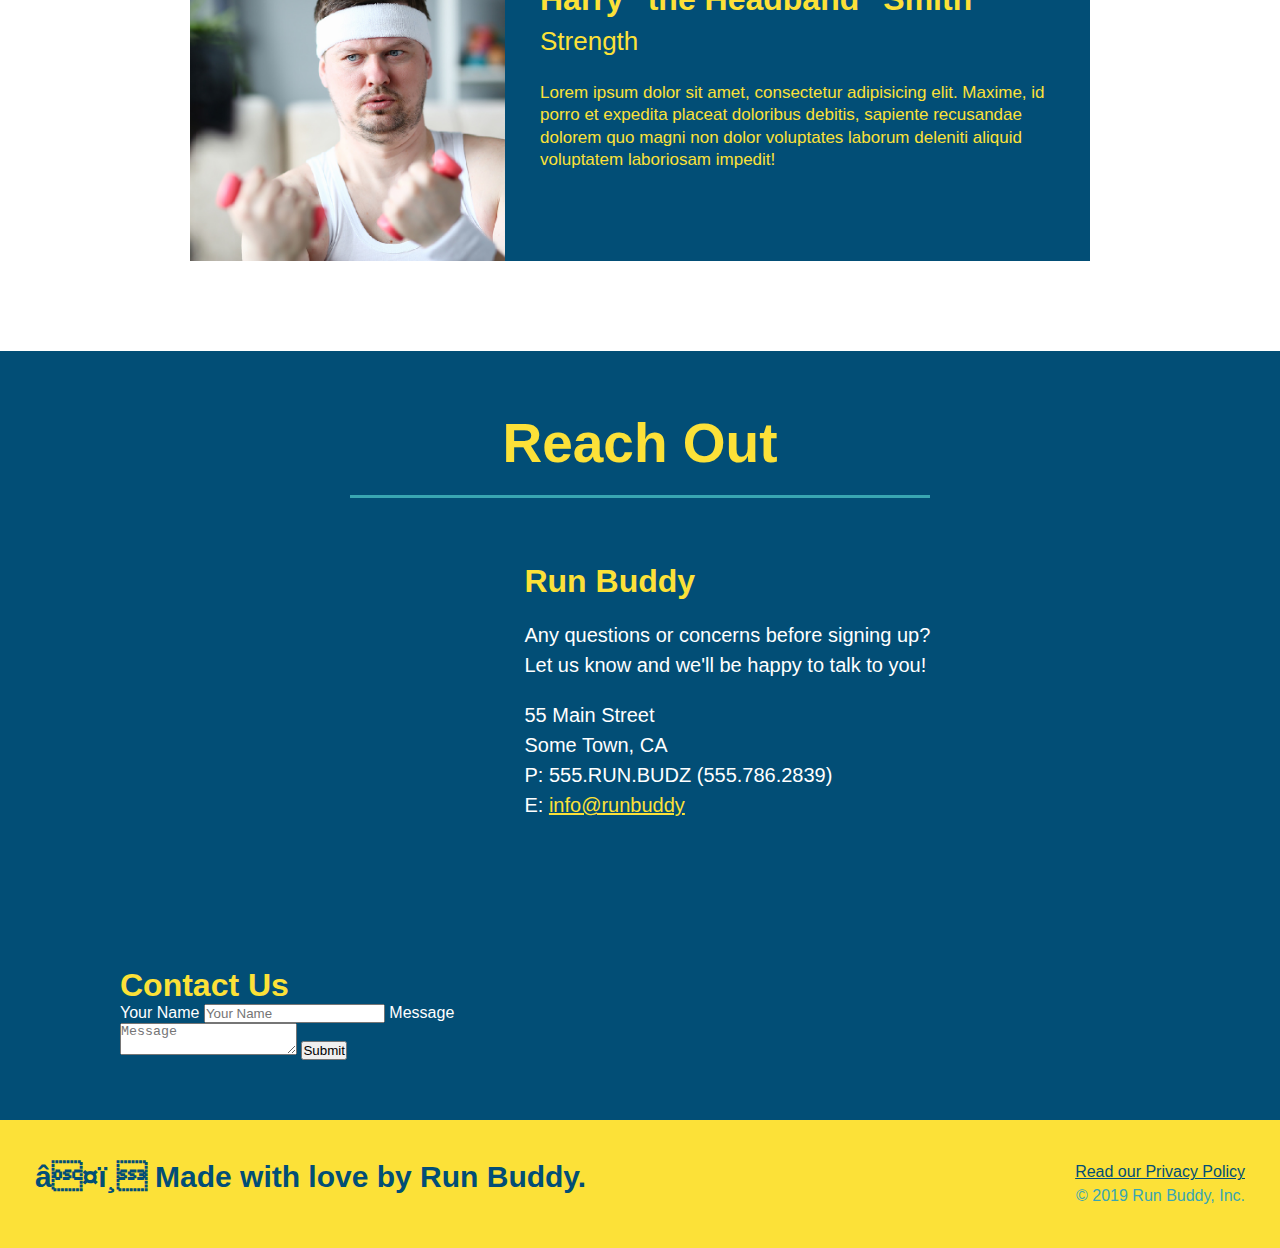
==== commit 6094f5a8: "add flexbox to the steps" ====
--- a/index.html
+++ b/index.html
@@ -84,7 +84,7 @@
             <p>
                 butcher selfies chambray shabby chic gentrify readymade yr Echo Park XOXO Tumblr normcore Banksy direct trade Blue Bottle chillwave you probably haven't heard of them single-origin coffee Vice fanny pack fixie Odd Future Austin fingerstache pickled twee synth Wes Anderson Thundercats viral bitters flannel meggings narwhal Marfa Schlitz sustainable Intelligentsia umami deep v craft
             </p> 
-            </div>
+
         </section>
 
         <!-- "what you do" section-->
@@ -92,28 +92,55 @@
             <div class="flex-row">
                 <h2 class="section-title secondary-border">What You Do</h2>
                 </div>
-            <div>
-                <img src="./assets/images/step-1.svg" alt="" />
-                <h3>Step 1: <span>Fill Out the Form Above.</span></h3>
+            <div class="step">
+                <h3>Step 1.</h3>
+                <div class="step-info">
+                    <div class="step-img" >
+                        <img src="./assets/images/step-1.svg" alt = "" />
+                    </div>
+                <div class="step-text">
+                    <h4>Fill Out The Form Above</h4>
                 <p>You're already here, so why not?</p>
-            </div>
-
-            <div>
-                <img src="./assets/images/step-2.svg" alt="" />
-                <h3>Step 2: <span>Consult with One of Our Trainers.</span></h3>
-                <p>Are you here to build muscle, lose weight, or just feel good?</p>
-            </div>
-
-            <div>
-                <img src="./assets/images/step-3.svg" alt="" />
-                <h3>Step 3: <span>Get running.</span></h3>
-                <p>Hit the ground running (literally) once your trainer lays out your plan.</p>
-            </div>
-
-            <div>
-                <img src="./assets/images/step-4.svg" alt="" />
-                <h3>Step 4: <span>See Results.</span></h3>
-                <p>Bi-weekly checkins with your trainer will keep you focused</p>
+                </div>
+            </div>
+        </div>
+            <div class="step">
+               <h3>Step 2.</h3>
+               <div class="step-info">
+                <div class="step-img">
+                    <img src="./assets/images/step-2.svg" alt ="" />
+                </div> 
+                <div class="step-text">
+                    <h4>Consult with One Of Our Trainers</h4>
+                    <p>Are you here to build muscle, lose weight, or just feel good?</p>
+                </div>   
+            </div>
+            </div>
+            <div class="step">
+                <h3>Step 3.</h3>
+                <div class="step-info">
+                    <div class="step-img">
+                        <img src="./assets/images/step-3.svg" alt="" />
+                    </div>
+                    <div class="step-text">
+                        <h4>Get running</h4>
+                        <p>Hit the ground running (literally) once your trainer lays out your plan.</p>
+                    </div>
+                </div>
+            </div>
+
+            <div class="step">
+                <h3>Step 4</h3>
+                <div class="step-info">
+                    <div class="step-img">
+                        <img src="./assets/images/step-4.svg" alt="" />
+                    </div>
+                <div class="step-text">
+                    <h4>See Results.</h4>
+                    <p>Bi-weekly checkins with your trainer will keep you focused.</p>
+                </div>
+                </div>
+               </div>
             </div>
         </section>
         <!-- "meet the trainers" section-->
--- a/assets/css/style.css
+++ b/assets/css/style.css
@@ -172,27 +172,52 @@
     border-color: #39a6b2;
 }
 
-.steps div {
-    margin-bottom: 80px;
-}
-
-.steps img {
-    width: 15%;
-    margin: 10px 0;
-}
-
-.steps h3 {
+.step h3 {
     color: #024e76;
     font-size: 46px;
-    margin-top: 10px;
-}
-
-.steps p {
+    flex: 1 30%;
+}
+
+.step-info {
+    flex: 2 70%;
+    display: flex;
+    flex-wrap: wrap;
+    align-items: center;
+}
+
+.step-img {
+    flex: 1 12%;
+    margin-right: 20px;
+}
+
+.step-img img{
+    max-width: 100%;
+}
+
+.step-text {
+    flex: 12;
+}
+
+.step-text p {
     color: #39a6b2;
-    font-size: 23px;
-}
-.steps span {
-    font-size: 38px;
+    font-size: 18px;
+}
+
+.step-text h4 {
+    font-size: 26px;
+    line-height: 1.5;
+    color: #024e76;
+}
+
+.step {
+    margin: 50px auto;
+    padding-bottom: 50px;
+    width: 80%;
+    border-bottom: 1px solid #39a6b2;
+    display: flex;
+    flex-wrap: wrap;
+    align-items: center;
+    justify-content: space-between;
 }
 
 /* Style for Trainers */
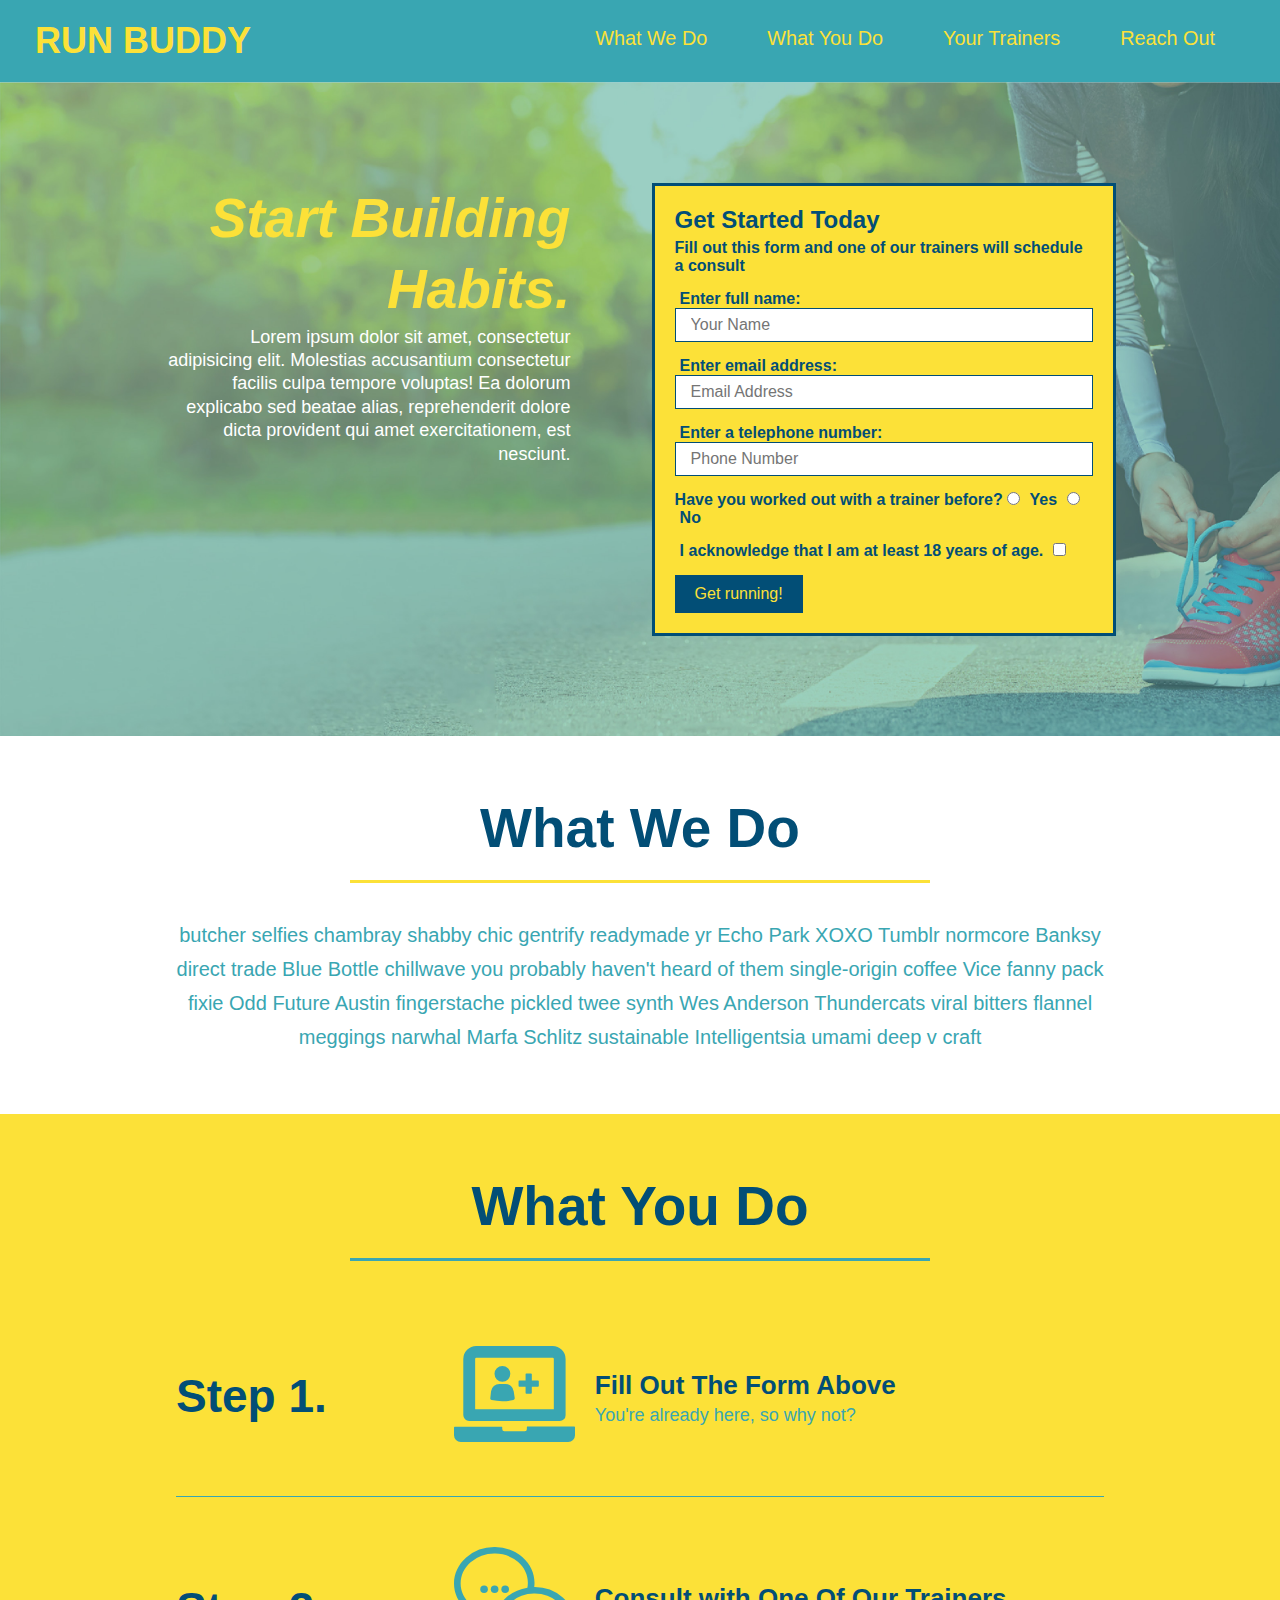
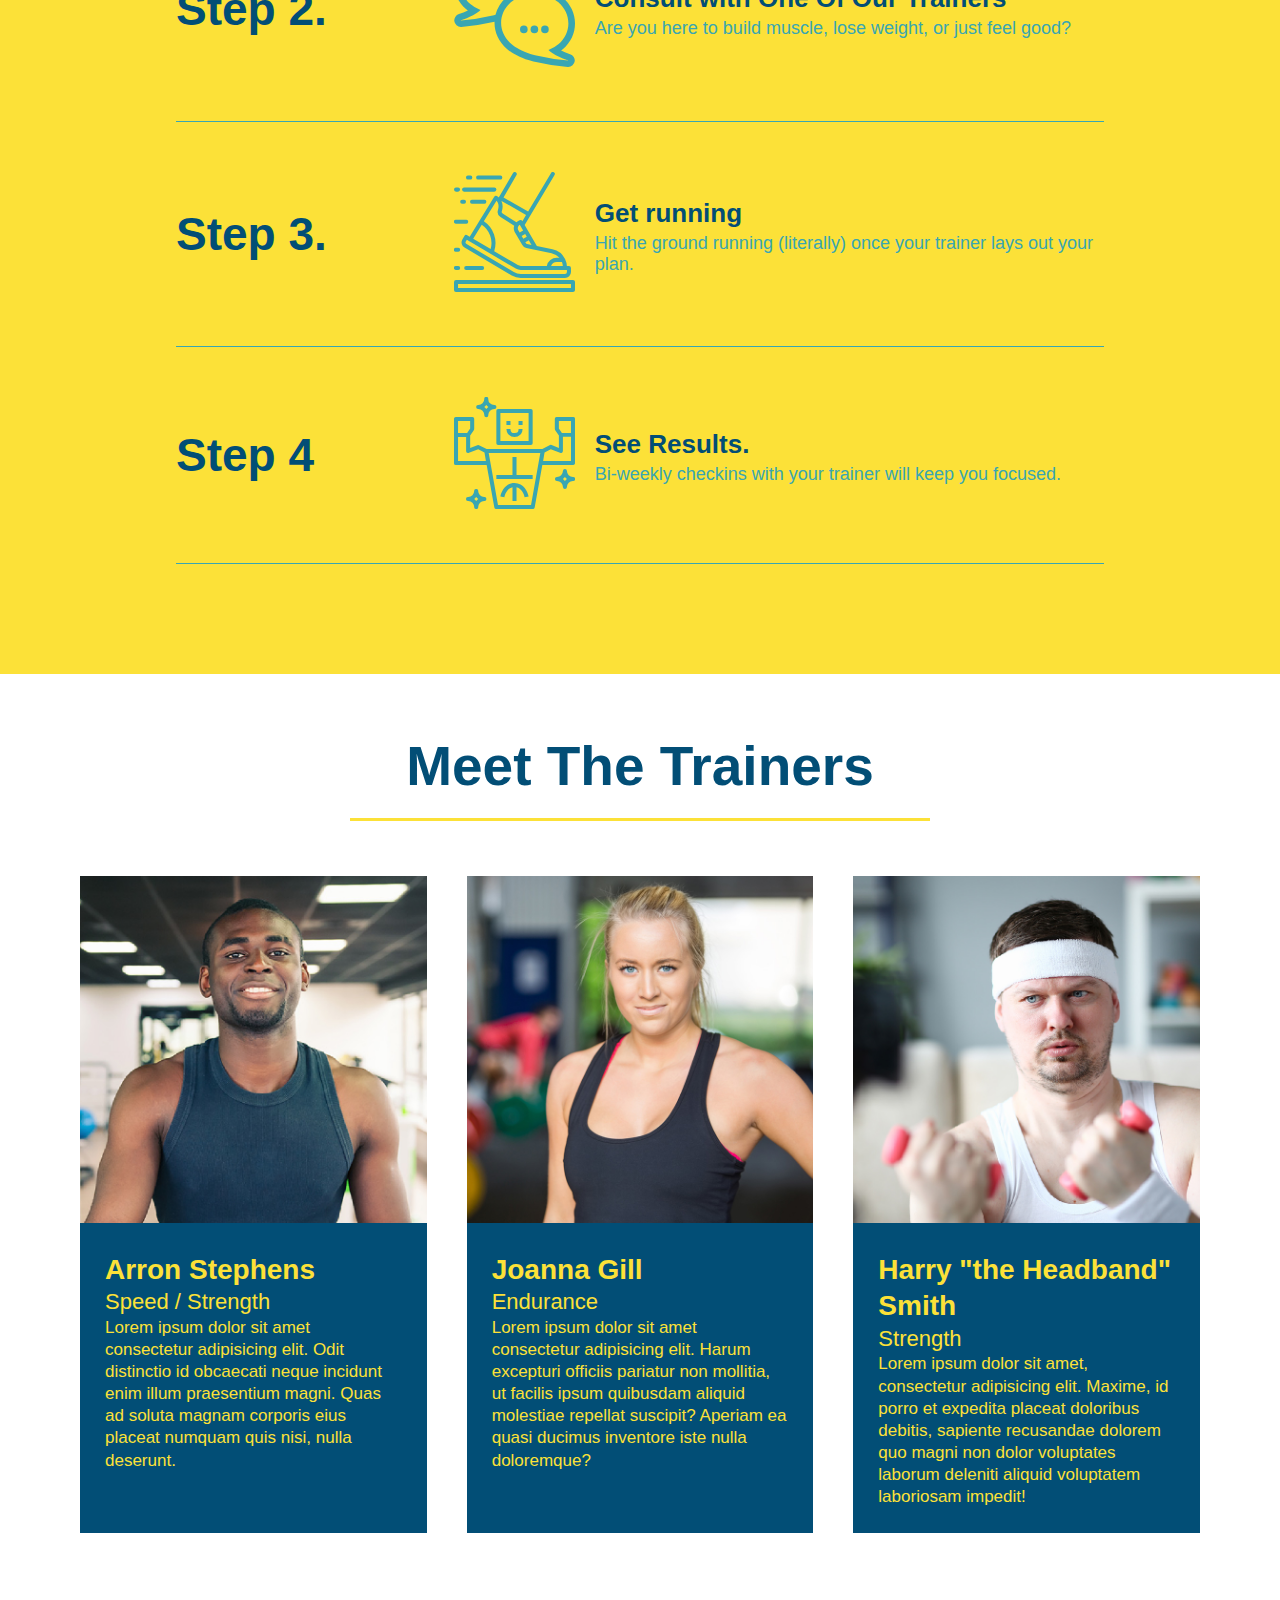
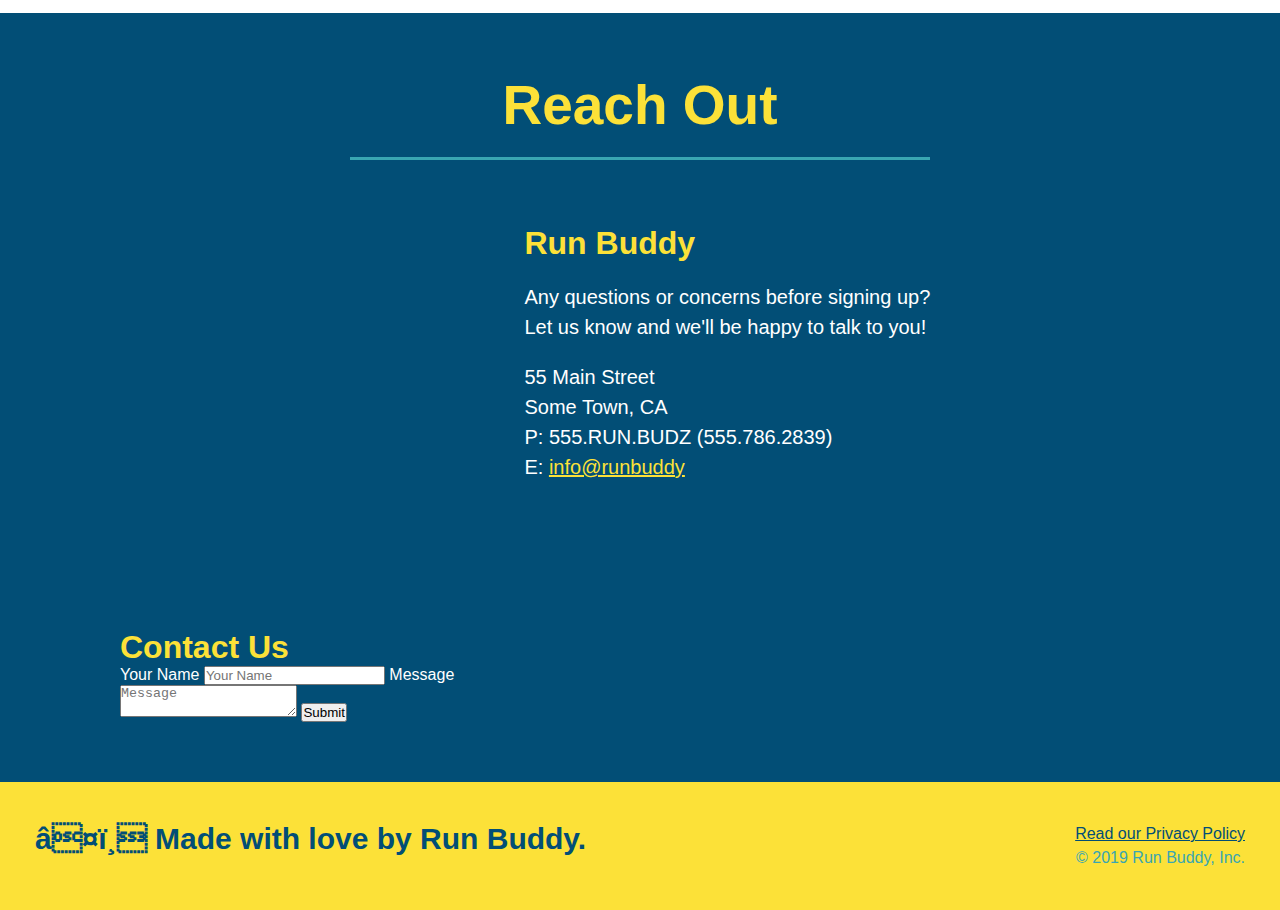
==== commit f7830e64: "add flexbox to the trainers" ====
--- a/index.html
+++ b/index.html
@@ -144,18 +144,18 @@
             </div>
         </section>
         <!-- "meet the trainers" section-->
-        <section id="your-trainers" class="trainers">
+        <section id="your-trainers">
             <div class="flex-row">
             <h2 class="section-title primary-border">
                 Meet The Trainers
             </h2>
             </div>
-
+                <div class="trainers">
             <article class="trainer">
                 <img src="./assets/images/trainer-1.jpg" alt="Arron Stephens in his workout clothes, ready to pump iron" />
-                <div class="trainer-bio text-left">
-                    <h3>Arron Stephens</h3>
-                    <h4>Speed / Strength</h4>
+                <div class="trainer-bio">
+                    <h3 class ="trainer-name">Arron Stephens</h3>
+                    <h4 class="trainer-role">Speed / Strength</h4>
                 <p>
                     Lorem ipsum dolor sit amet consectetur adipisicing elit. Odit distinctio id obcaecati neque incidunt enim illum praesentium magni. Quas ad soluta magnam corporis eius placeat numquam quis nisi, nulla deserunt.
                 </p>
@@ -163,21 +163,22 @@
             </article>
 
             <article class="trainer">
-                <div class="trainer-bio text-right">
-                    <h3>Joanna Gill</h3>
-                    <h4>Endurance</h4>
+                <img src="./assets/images/trainer-2.jpg" alt="Joanna Gill cooling off after a workout" />
+                <div class="trainer-bio">
+                    <h3 class="trainer-name">Joanna Gill</h3>
+                    <h4 class="trainer-role">Endurance</h4>
                     <p> Lorem ipsum dolor sit amet consectetur adipisicing elit. Harum excepturi officiis pariatur non mollitia, ut facilis ipsum quibusdam aliquid molestiae repellat suscipit? Aperiam ea quasi ducimus inventore iste nulla doloremque?</p>
                 </div>
-                <img src="./assets/images/trainer-2.jpg" alt="Joanna Gill cooling off after a workout" />
             </article>
 
             <article class="trainer">
                 <img src="./assets/images/trainer-3.jpg" alt="Harry Smith wearing a headband and lifting comically small pink weights" />
-                <div class="trainer-bio text-left">
-                    <h3>Harry "the Headband" Smith</h3>
-                    <h4>Strength</h4>
+                <div class="trainer-bio">
+                    <h3 class="trainer-name">Harry "the Headband" Smith</h3>
+                    <h4 class="trainer-role">Strength</h4>
                     <p>Lorem ipsum dolor sit amet, consectetur adipisicing elit. Maxime, id porro et expedita placeat doloribus debitis, sapiente recusandae dolorem quo magni non dolor voluptates laborum deleniti aliquid voluptatem laboriosam impedit! 
                     </p>
+                    </div>
                 </div>
             </article>
 
--- a/assets/css/style.css
+++ b/assets/css/style.css
@@ -222,23 +222,28 @@
 
 /* Style for Trainers */
 
+.trainers {
+    width: 100%;
+    margin: 0 auto;
+    display: flex;
+    flex-wrap: wrap;
+    justify-content: space-around;
+}
+
 .trainer {
-    width: 900px;
-    margin: 0 auto 30px auto;
+    margin: 20px;
     background: #024e76;
     color: #fce138;
-    overflow: auto;
+    flex: 1;
 }
 
 .trainer img {
-    width: 35%;
-    float: left;
+    width: 100%;
 }
 
 .trainer-bio {
-    padding: 35px;
-    float: left;
-    width: 65%;
+    padding: 25px;
+    line-height: 1.3;
 }
 
 .text-left {
@@ -250,19 +255,16 @@
 }
 
 .trainer-bio h3 {
-    font-size: 32px;
-    margin-bottom: 8px
+    font-size: 28px;
 }
 
 .trainer-bio h4 {
     font-weight: lighter;
-    font-size: 26px;
-    margin-bottom: 25px;
+    font-size: 22px;
 }
 
 .trainer-bio p {
     font-size: 17px;
-    line-height: 1.3;
 }
 
 .contact {
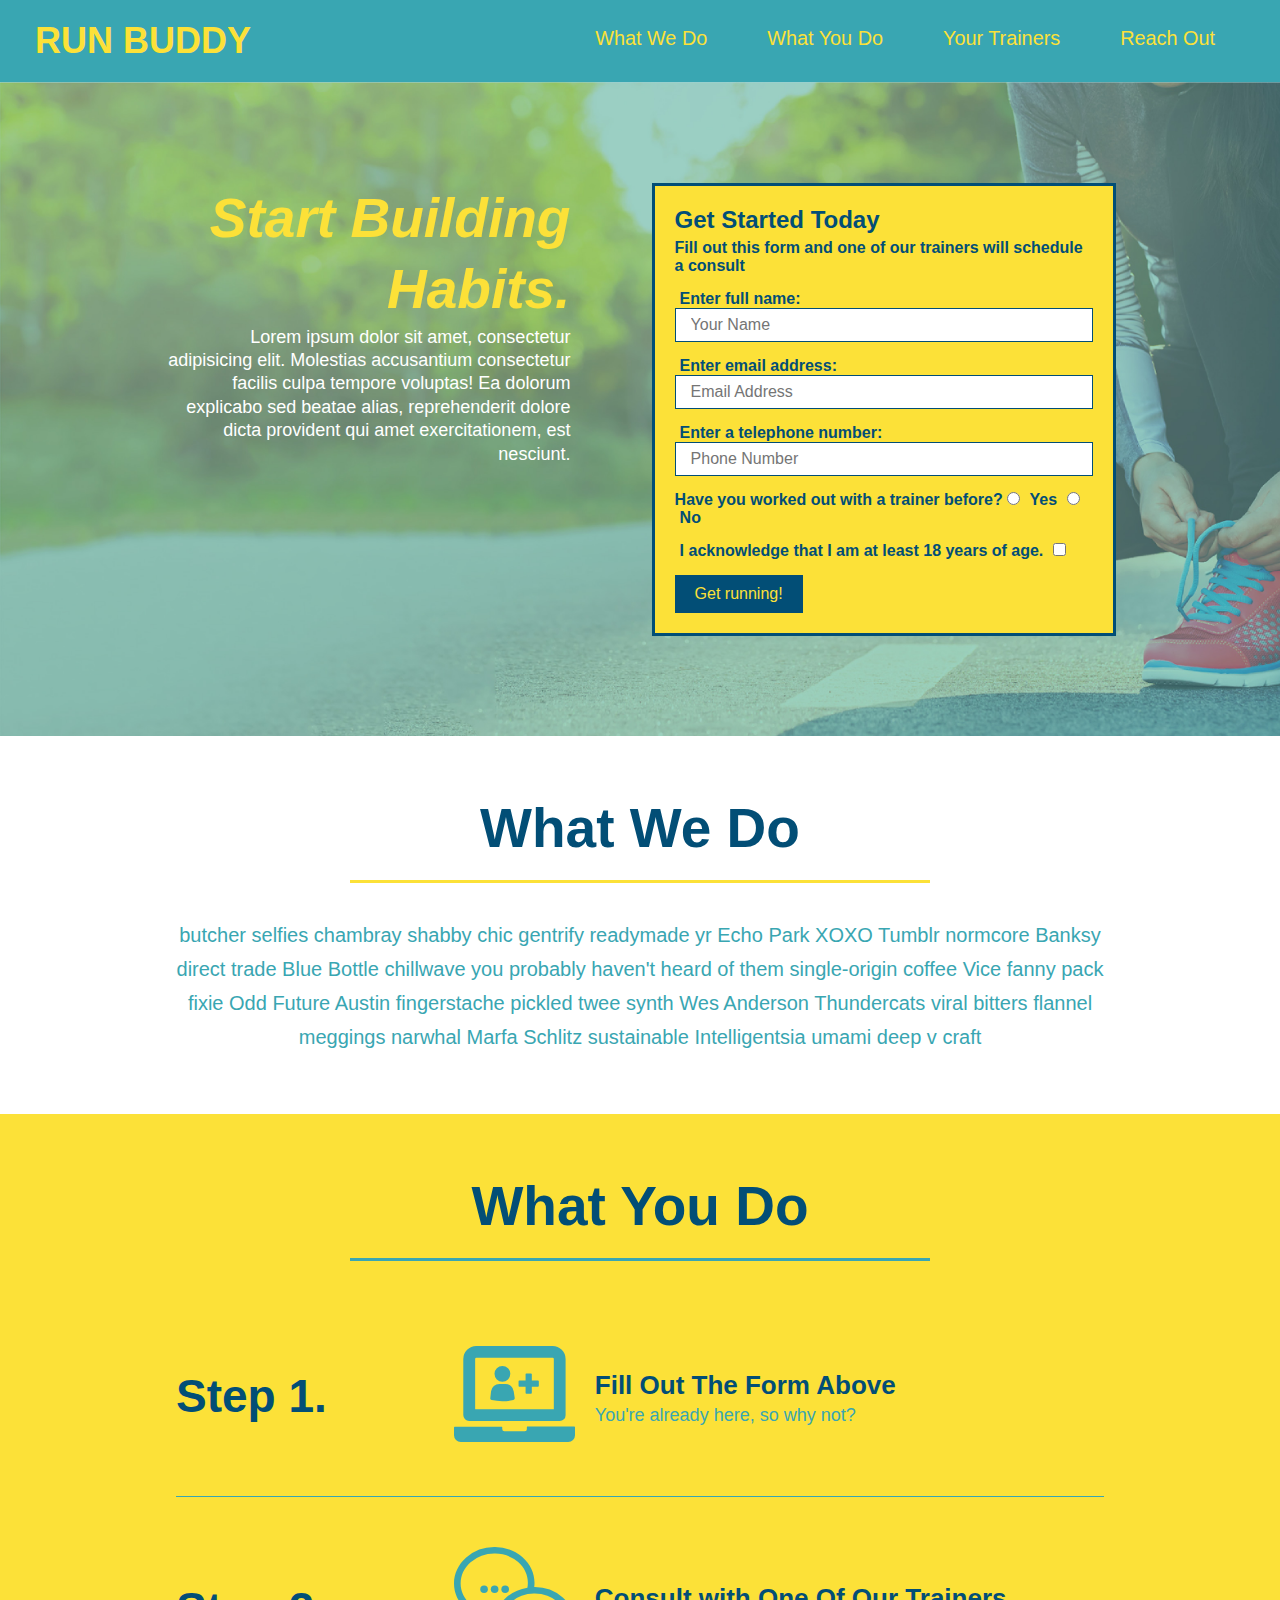
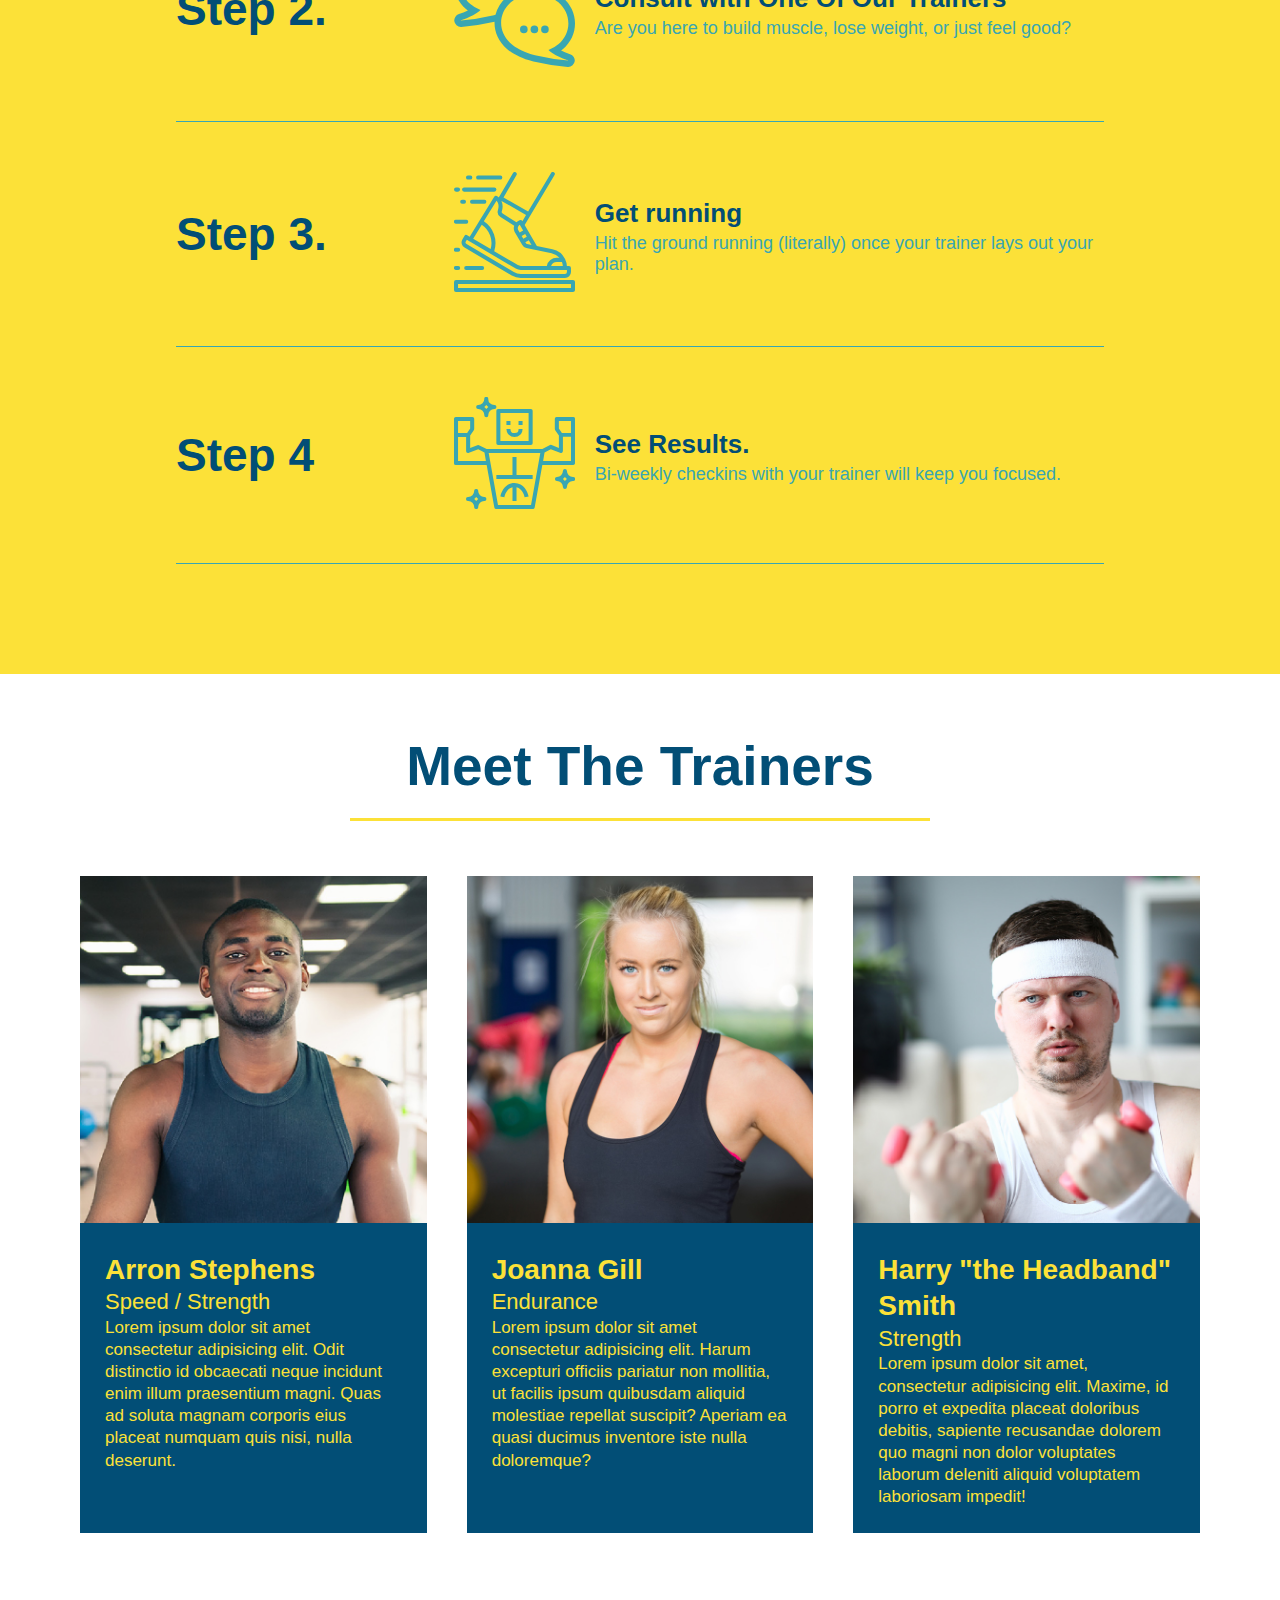
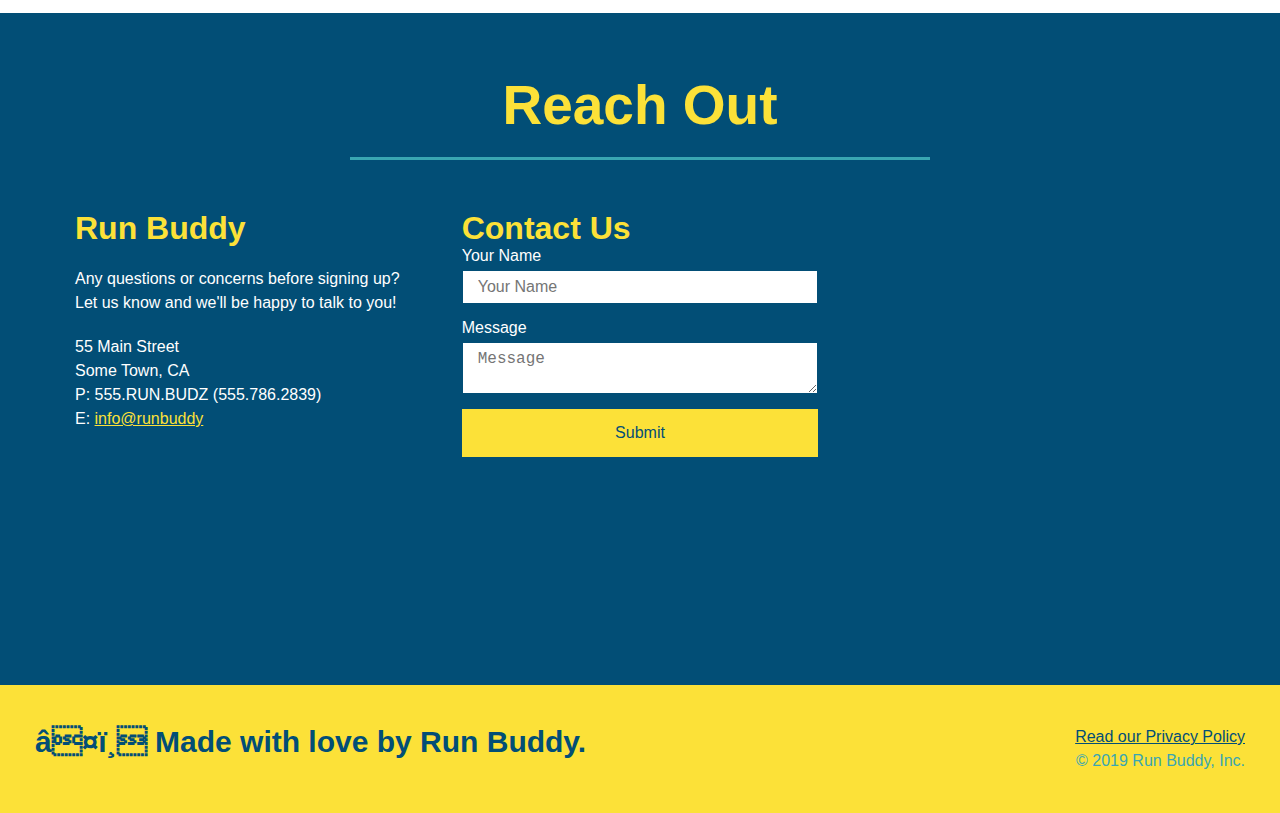
==== commit e1404ac8: "Adjusted contact information with Flex" ====
--- a/index.html
+++ b/index.html
@@ -189,26 +189,22 @@
         <div class="flex-row">
         <h2 class="section-title secondary-border">Reach Out</h2>
         </div>
-        <div class="contact-info">
-            <iframe src="https://www.google.com/maps/embed?pb=!1m18!1m12!1m3!1d3158.661324648805!2d-121.88117478384797!3d37.657165579781065!2m3!1f0!2f0!3f0!3m2!1i1024!2i768!4f13.1!3m3!1m2!1s0x808fe9bd7fccd9c3%3A0xecfda4c1bf0eadf0!2s123%20Main%20St%2C%20Pleasanton%2C%20CA%2094566!5e0!3m2!1sen!2sus!4v1632514260329!5m2!1sen!2sus" 
-                style="border:0;" 
-                allowfullscreen="" 
-                loading="lazy">
-            </iframe>
-                <div class="contact-info">
+            <div class="contact-info">
+                <div>
                 <h3>Run Buddy</h3>
                 <p>
                     Any questions or concerns before signing up?
                     <br />
                     Let us know and we'll be happy to talk to you!
                 </p>
+          
                 <address>
                     55 Main Street <br />
                     Some Town, CA <br />
                     P: 555.RUN.BUDZ (555.786.2839)<br />
                     E: <a href="mailto:info@runbuddy.io">info@runbuddy</a>
                 </address>
-            </div>
+                </div>
             <div class="contact-form">
                 <h3>Contact Us</h3>
                 <form>
@@ -221,6 +217,10 @@
                     <button type="submit">Submit</button>
                 </form>
             </div>
+            <iframe src="https://www.google.com/maps/embed?pb=!1m18!1m12!1m3!1d3158.661324648805!2d-121.88117478384797!3d37.657165579781065!2m3!1f0!2f0!3f0!3m2!1i1024!2i768!4f13.1!3m3!1m2!1s0x808fe9bd7fccd9c3%3A0xecfda4c1bf0eadf0!2s123%20Main%20St%2C%20Pleasanton%2C%20CA%2094566!5e0!3m2!1sen!2sus!4v1632514260329!5m2!1sen!2sus" 
+            style="border:0;" 
+            allowfullscreen="" 
+            loading="lazy"> </iframe>
         </div>
     </section>
 
--- a/assets/css/style.css
+++ b/assets/css/style.css
@@ -267,6 +267,8 @@
     font-size: 17px;
 }
 
+/* Contact Info styles */
+
 .contact {
     background: #024e76;
 }
@@ -276,18 +278,12 @@
 }
 
 .contact-info iframe {
-    width: 400px;
     height: 400px;
 }
 .secondary-align div{
     color:white;
 }
 .contact-info div {
-    width: 410px;
-    display: inline-block;
-    vertical-align: top;
-    text-align: left;
-    margin: 30px 0 0 60px;
     color: white;
   }
 
@@ -299,12 +295,44 @@
   .contact-info p, .contact-info address {
       margin: 20px 0;
       line-height: 1.5;
-      font-size: 20px;
+      font-size: 16px;
       font-style: normal;
+  }
+
+  .contact-form input, .contact-form textarea {
+      border: 1px solid #024e76;
+      display: block;
+      padding: 7px 15px;
+      font-size: 16px;
+      color:#024e76;
+      width: 100%;
+      margin-bottom: 15px;
+      margin-top: 5px;
+  }
+
+  .contact-form button {
+      width: 100%;
+      border: none;
+      background: #fce138;
+      color: #024e76;
+      text-align: center;
+      padding: 15px 0;
+      font-size: 16px;
   }
 
   .contact-info a {
       color: #fce138
+  }
+
+  .contact-info {
+      display: flex;
+      justify-content: space-between;
+      flex-wrap: wrap;
+  }
+
+  .contact-info > * {
+      flex: 1;
+      margin: 15px;
   }
 
   .flex-row {
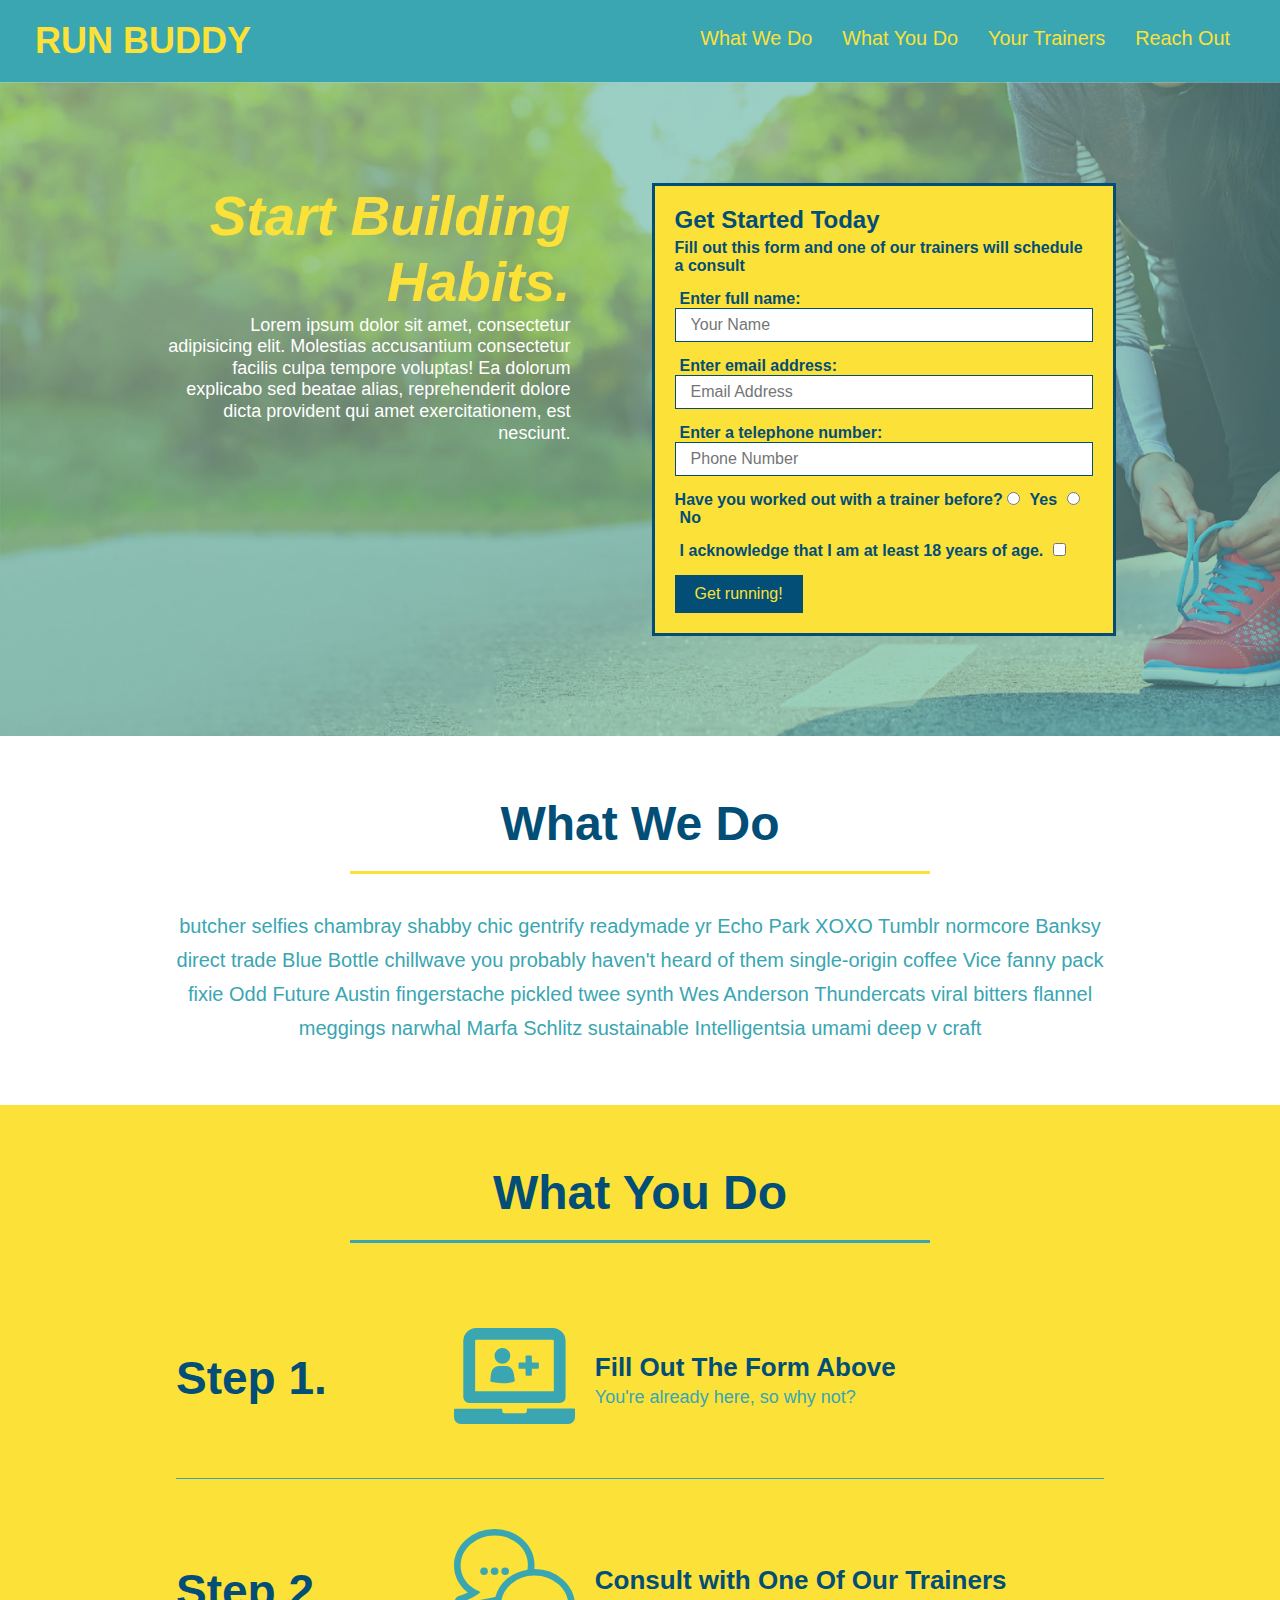
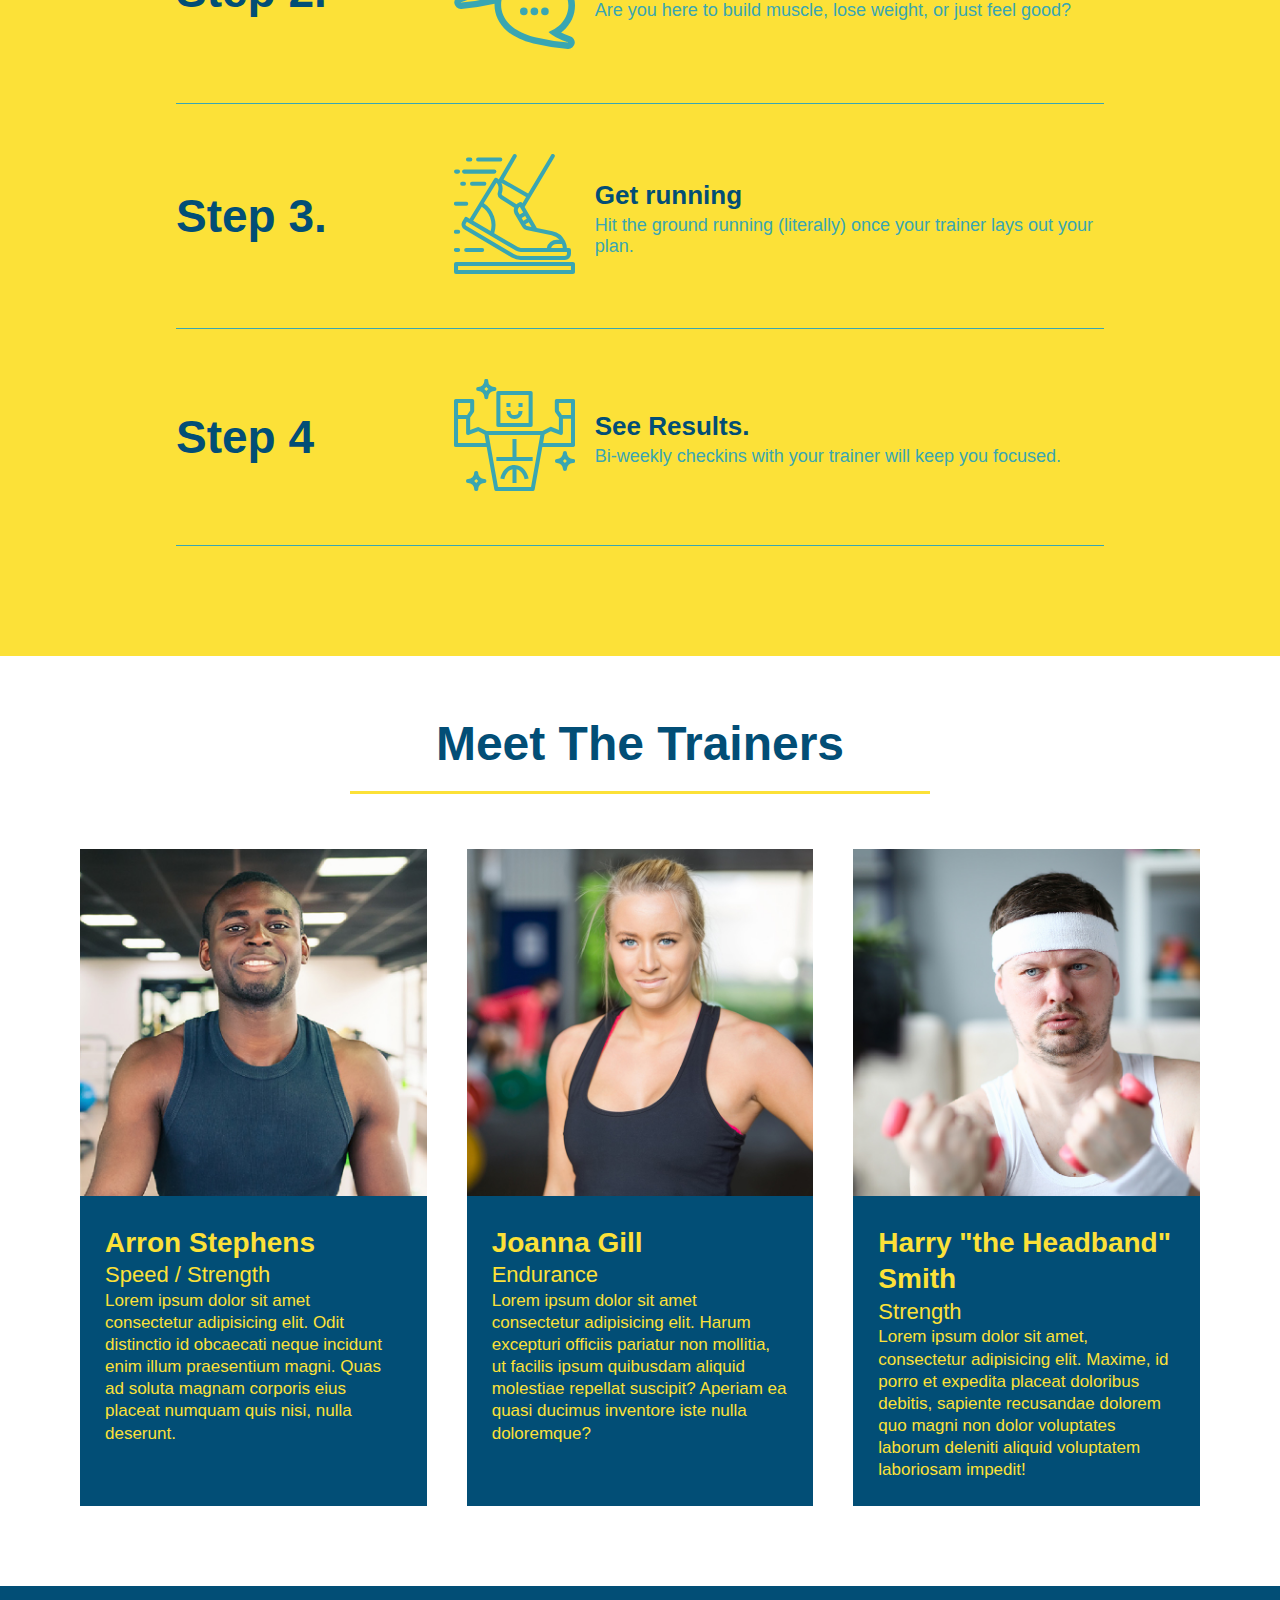
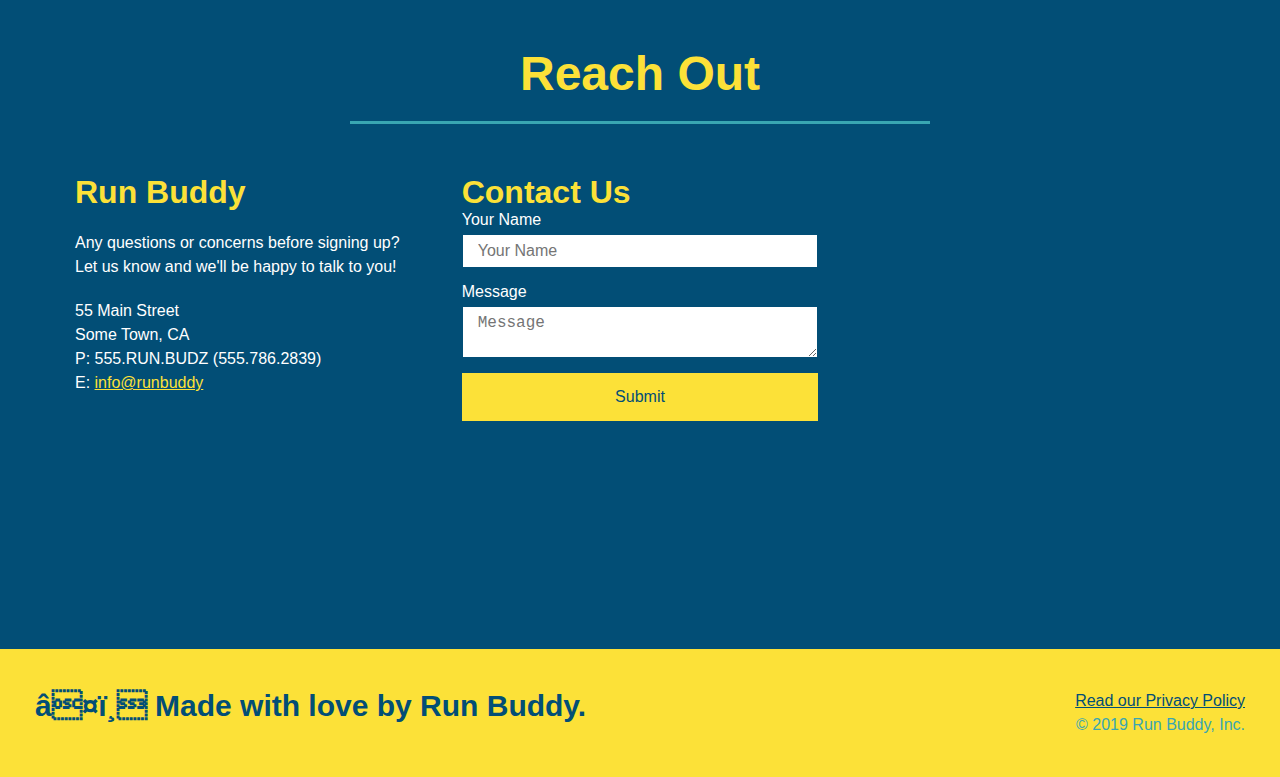
==== commit b4b88194: "Added media query style rules" ====
--- a/index.html
+++ b/index.html
@@ -2,6 +2,7 @@
 <html lang="en">
  <head>
      <meta charset="UTF-08" />
+     <meta name="viewport" content="width=device-width, initial-scale=1.0" />
      <link rel="stylesheet" href="./assets/css/style.css"/>
      <title>Run Buddy</title>
     </head>
--- a/assets/css/style.css
+++ b/assets/css/style.css
@@ -44,7 +44,7 @@
 }
 
 header nav ul li a {
-    margin: 0 30px;
+    padding: 10px 15px;
     font-weight: lighter;
     font-size: 1.55vw;
 }
@@ -89,6 +89,7 @@
     display: flex;
     justify-content: center;
     flex-wrap: wrap;
+    align-items: flex-start;
 }
 
 .hero-form {
@@ -107,7 +108,7 @@
     margin: 3.5%;
     color: #fff;
     font-size: 18px;
-    line-height: 1.3;
+    line-height: 1.2;
 }
 
 .hero-cta h2{
@@ -155,7 +156,7 @@
 }
 
 .section-title {
-    font-size: 55px;
+    font-size: 48px;
     color: #024e76;
     border-bottom: 3px solid;
     padding-bottom: 20px;
@@ -337,4 +338,22 @@
 
   .flex-row {
       display: flex;
-  }+  }
+
+  /* Media query for smaller desktop screens and smaller */
+
+  @media screen and (max-width: 980px) {
+
+  }
+
+  /* Media query for tablets and smaller */
+  @media screen and (max-width: 768px) {
+    
+}
+
+/* Media query for mobile phones and smaller */
+@media screen and (max-width: 575px) {
+
+}
+  
+
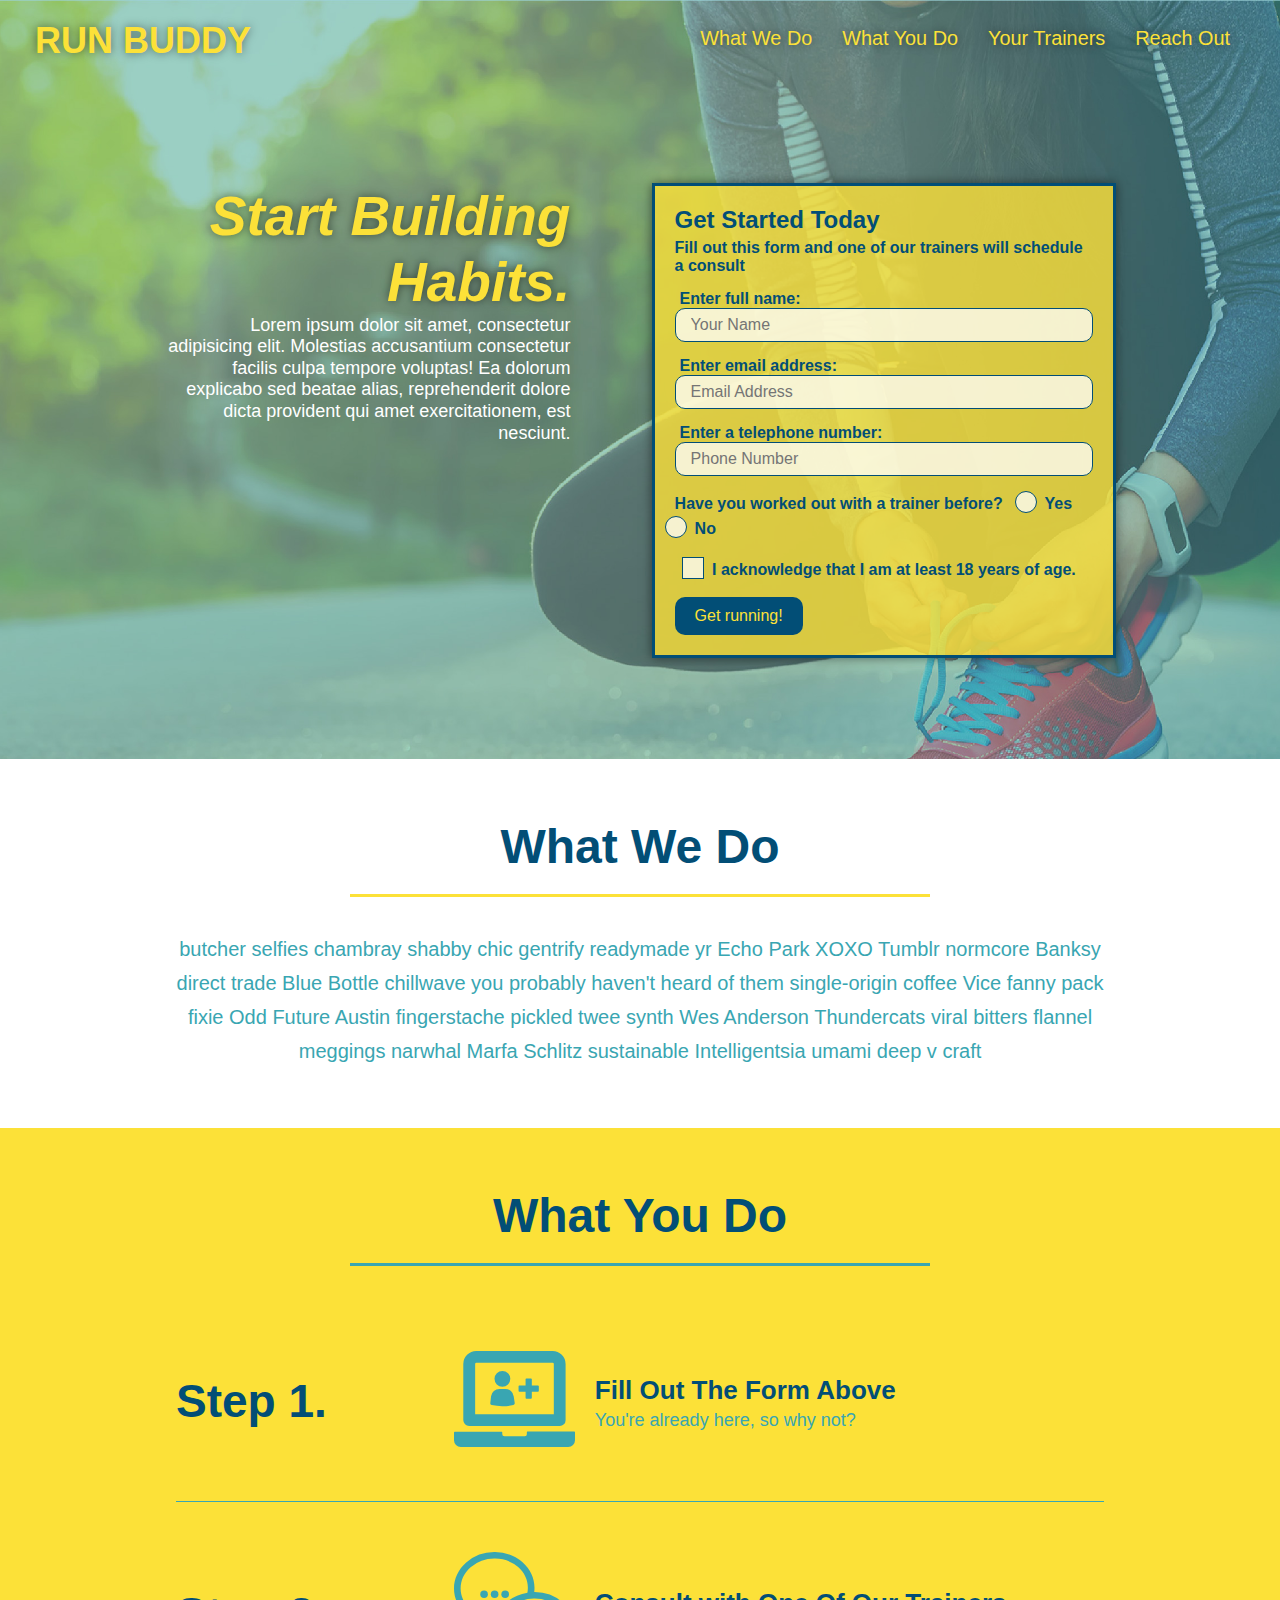
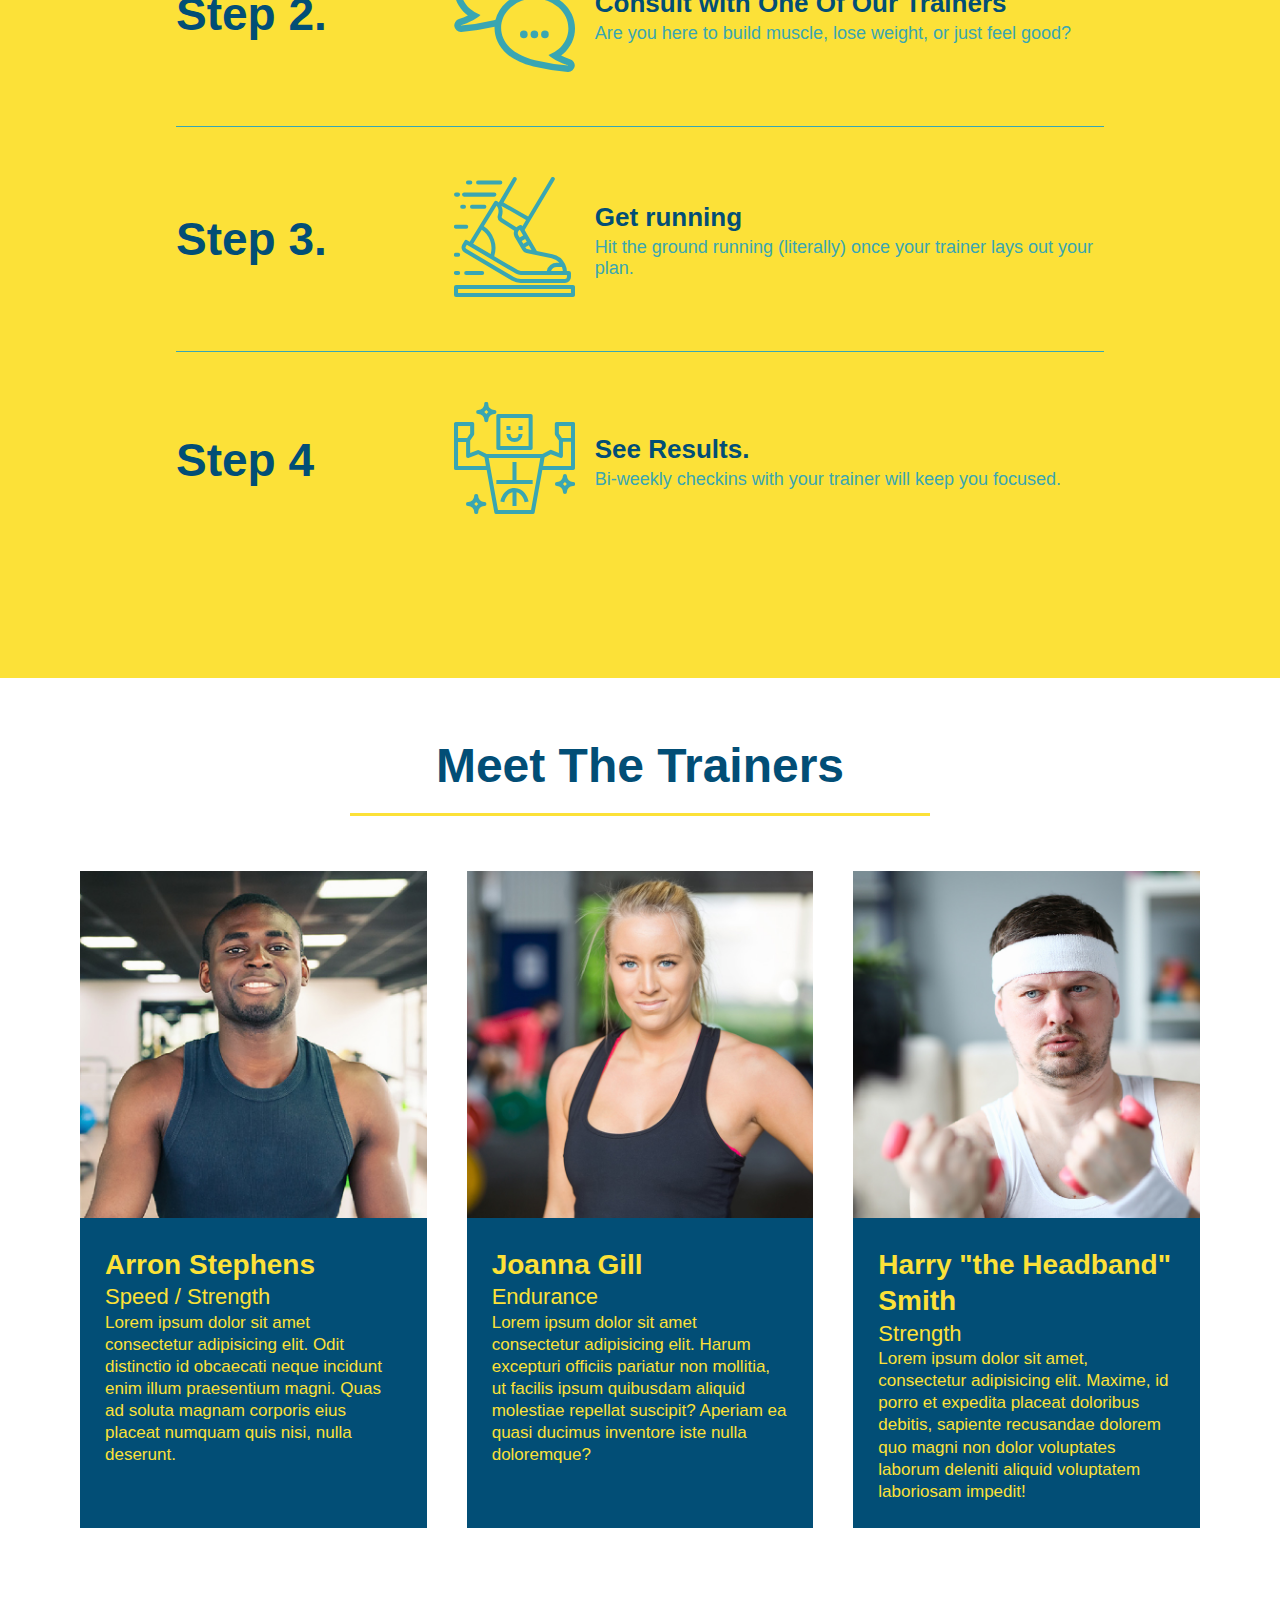
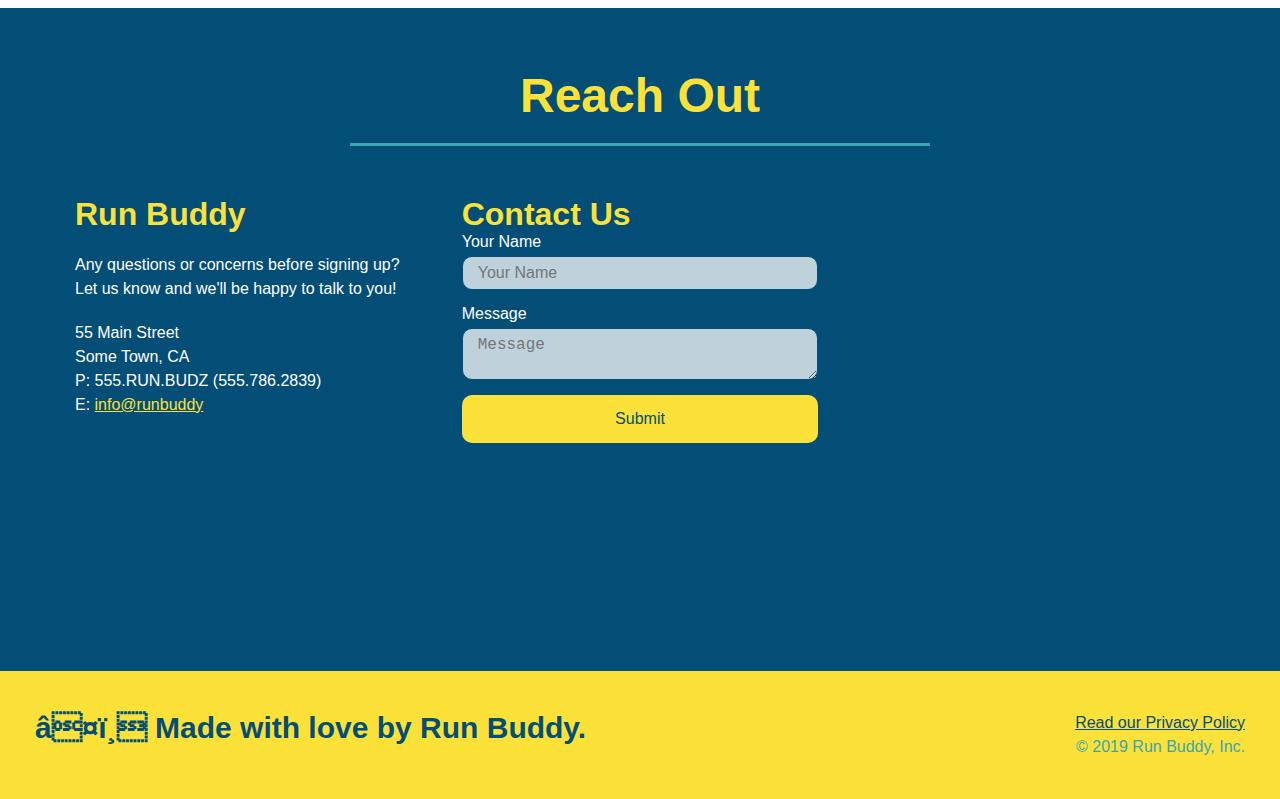
==== commit d957d7af: "final css touches" ====
--- a/index.html
+++ b/index.html
@@ -58,16 +58,20 @@
                     <input type="tel" placeholder="Phone Number" name="phone" id="phone" class="form-input"/>
                     <p>
                         Have you worked out with a trainer before?
+                        <span class="radio-wrapper">
                         <input type="radio" name="trainer-confirm" id="trainer-yes" />
                         <label for="trainer-yes">Yes</label>
+                        </span>
+                        <span class="radio-wrapper">
                         <input type="radio" name="trainer-confirm" id="trainer-no" />
                         <label for="trainer-no">No</label>
+                        </span>
                     </p>
                     <p>
-                        <label for="checkbox">
-                            I acknowledge that I am at least 18 years of age.
-                        </label>
-                        <input type="checkbox" name="age-confirm" id="checkbox" />    
+                        <span class="checkbox-wrapper">
+                            <input type="checkbox" name="age-confirm" id="checkbox" />
+                            <label for="checkbox"> I acknowledge that I am at least 18 years of age.</label>
+                        </span>   
                     </p>
                     <button type="submit">
                         Get running!
--- a/assets/css/style.css
+++ b/assets/css/style.css
@@ -4,30 +4,45 @@
     box-sizing: border-box;
 }
 
+:root {
+    --primary-color: #fce138;
+    --secondary-color: #024e76;
+    --tertiary-color: #39a6b2;
+}
 /* body styles */
 body {
-    color: #39a6b2;
+    color: var(--tertiary-color);
     font-family: Helvetica, Arial, sans-serif;
 }
 /* header styles */
 header {
     padding: 20px 35px;
-    background-color: #39a6b2;
+    background-color: var(--tertiary-color);
     display: flex;
     justify-content: space-between;
     flex-wrap: wrap;
+    position: -webkit-sticky;
+    position: sticky;
+    top: 0;
+    background-image: url("../images/hero-bg.jpg");
+    background-size: cover;
+    background-position: center;
+    background-attachment: fixed;
+    background-position: 80%;
+    z-index: 9999;
 }
 
 header h1 {
     font-weight: bold;
     font-size: 36px;
-    color: #fce138;
+    color: var(--primary-color);
     margin:0;
+    text-shadow: 0 0 10px rgba(0,0,0,0.5);
 }
 
 header a {
     text-decoration: none;
-    color: #fce138;
+    color: var(--primary-color);
 
 }
 
@@ -47,15 +62,19 @@
     padding: 10px 15px;
     font-weight: lighter;
     font-size: 1.55vw;
-}
-
-.hero-form h3 {
-    margin:0;
-    font-size: 24px;
-}
+    text-shadow: 0 0 10px rgba(0,0,0,0.5);
+}
+
+header nav ul li a:hover{
+    background: var(--primary-color);
+    color: var(--secondary-color);
+    border-radius: 15px;
+    text-shadow: none;
+}
+
 /* footer styles */
 footer {
-    background: #fce138;
+    background: var(--primary-color);
     width: 100%;
     padding: 40px 35px;
     display: flex;
@@ -64,7 +83,7 @@
 }
 
 footer h2 {
-    color: #024e76;
+    color: var(--secondary-color);
     font-size: 30px;
     margin: 0;
 }
@@ -75,7 +94,7 @@
 }
 
 footer a {
-    color: #024e76;
+    color: var(--secondary-color);
 }
 section {
     padding: 60px;
@@ -90,16 +109,24 @@
     justify-content: center;
     flex-wrap: wrap;
     align-items: flex-start;
+    background-attachment: fixed;
+    background-position: 80%;
 }
 
 .hero-form {
-    color: #024e76;
-    background-color: #fce138;
+    color: var(--secondary-color);
+    background-color: rgba(252, 225, 56,0.8);
     padding: 20px;
-    border: solid 3px #024e76;
+    border: solid 3px var(--secondary-color);
     font-weight: bold;
     width: 40%;
     margin: 3.5%;
+    box-shadow: 0 0 10px rgba(0,0,0,0.5);
+}
+
+.hero-form h3 {
+    margin:0;
+    font-size: 24px;
 }
 
 .hero-cta {
@@ -114,7 +141,8 @@
 .hero-cta h2{
     font-style: italic;
     font-size: 55px;
-    color: #fce138;
+    color: var(--primary-color);
+    text-shadow: 0 0 10px rgba(0,0,0,0.5);
 }
 
 .hero-form p {
@@ -122,29 +150,42 @@
 }
 
 .form-input {
-    border: 1px solid #024e76;
+    border: 1px solid var(--secondary-color);
     display: block;
     padding: 7px 15px;
     font-size: 16px;
-    color: #024e76;
+    color: var(--secondary-color);
     width: 100%;
     margin-bottom: 15px;
+    border-radius: 10px;
+    background-color: rgba(255,255,255,0.75);
+}
+
+.form-input:focus, .contact-form input:focus, .contact-form textarea:focus{
+    background-color: rgba(255,255,255,1);
+    outline: none;
 }
 
 .hero-form label {
     margin: 0 5px;
 }
 .hero-form button {
-    color:#fce138;
-    background-color:#024e76;
+    color:var(--primary-color);
+    background-color:var(--secondary-color);
     border: none;
     padding: 10px 20px;
     font-size: 16px;
-}/*End of Hero style */
+    border-radius: 10px;
+}
+
+.hero-form button:hover{
+    background-color: var(--tertiary-color);
+}
+/*End of Hero style */
 
 .intro p {
     line-height: 1.7;
-    color: #39a6b2;
+    color: var(--tertiary-color);
     width: 80%;
     font-size: 20px;
     margin: 0 auto;
@@ -152,12 +193,12 @@
 }
 
 .steps {
-    background:#fce138;
+    background:var(--primary-color);
 }
 
 .section-title {
     font-size: 48px;
-    color: #024e76;
+    color: var(--secondary-color);
     border-bottom: 3px solid;
     padding-bottom: 20px;
     text-align: center;
@@ -166,15 +207,15 @@
 }
 
 .primary-border {
-    border-color: #fce138;
+    border-color: var(--primary-color);
 }
 
 .secondary-border {
-    border-color: #39a6b2;
+    border-color: var(--tertiary-color);
 }
 
 .step h3 {
-    color: #024e76;
+    color: var(--secondary-color);
     font-size: 46px;
     flex: 1 30%;
 }
@@ -200,25 +241,29 @@
 }
 
 .step-text p {
-    color: #39a6b2;
+    color: var(--tertiary-color);
     font-size: 18px;
 }
 
 .step-text h4 {
     font-size: 26px;
     line-height: 1.5;
-    color: #024e76;
+    color: var(--secondary-color);
 }
 
 .step {
     margin: 50px auto;
     padding-bottom: 50px;
     width: 80%;
-    border-bottom: 1px solid #39a6b2;
     display: flex;
     flex-wrap: wrap;
     align-items: center;
     justify-content: space-between;
+    border-bottom: 1px solid var(--tertiary-color);
+}
+
+.step:last-child {
+    border-bottom: none;
 }
 
 /* Style for Trainers */
@@ -233,8 +278,8 @@
 
 .trainer {
     margin: 20px;
-    background: #024e76;
-    color: #fce138;
+    background: var(--secondary-color);
+    color: var(--primary-color);
     flex: 1;
 }
 
@@ -271,11 +316,11 @@
 /* Contact Info styles */
 
 .contact {
-    background: #024e76;
+    background: var(--secondary-color);
 }
 
 .contact h2 {
-    color:#fce138;
+    color:var(--primary-color);
 }
 
 .contact-info iframe {
@@ -288,41 +333,49 @@
     color: white;
   }
 
-  .contact-info h3 {
-      color: #fce138;
+.contact-info h3 {
+      color: var(--primary-color);
       font-size: 32px;
   }
 
-  .contact-info p, .contact-info address {
+.contact-info p, .contact-info address {
       margin: 20px 0;
       line-height: 1.5;
       font-size: 16px;
       font-style: normal;
   }
 
-  .contact-form input, .contact-form textarea {
-      border: 1px solid #024e76;
+.contact-form input, .contact-form textarea {
+      border: 1px solid var(--secondary-color);
       display: block;
       padding: 7px 15px;
       font-size: 16px;
-      color:#024e76;
+      color:var(--secondary-color);
       width: 100%;
       margin-bottom: 15px;
       margin-top: 5px;
-  }
-
-  .contact-form button {
+      border-radius: 10px;
+      background-color: rgba(255,255,255,0.75);
+  }
+
+.contact-form button {
       width: 100%;
       border: none;
-      background: #fce138;
-      color: #024e76;
+      background: var(--primary-color);
+      color: var(--secondary-color);
       text-align: center;
       padding: 15px 0;
       font-size: 16px;
-  }
+      border-radius: 10px;
+  }
+
+.contact-form button:hover{
+    color:var(--primary-color);
+    background: var(--tertiary-color);
+}
 
   .contact-info a {
-      color: #fce138
+      color: var(--primary-color)
   }
 
   .contact-info {
@@ -340,20 +393,173 @@
       display: flex;
   }
 
+  .checkbox-wrapper input, .radio-wrapper input {
+      opacity: 0;
+  }
+
+  .checkbox-wrapper label, .radio-wrapper label {
+      position: relative;
+      left: 10px;
+      margin: 10px;
+      line-height: 1.6;
+  }
+
+  .checkbox-wrapper label::before, .radio-wrapper label::before {
+      content: "";
+      height: 20px;
+      width: 20px;
+      background: rgba(255,255,255,0.75);
+      border: 1px solid var(--secondary-color);
+      position: absolute;
+      top: -4px;
+      left: -30px;
+  }
+
+  .radio-wrapper label::before {
+      border-radius: 50%;
+  }
+
+  .radio-wrapper label::after {
+      content: "";
+      width: 20px;
+      height: 20px;
+      border-radius: 50%;
+      background: var(--secondary-color);
+      position: absolute;
+      left: -29px;
+      top: -3px;
+      background-image: radial-gradient(circle, var(--tertiary-color), var(--secondary-color));
+  }
+
+  .checkbox-wrapper label::after {
+      content: "";
+      height: 6px;
+      width: 14px;
+      border-left: 2px solid var(--secondary-color);
+      border-bottom: 2px solid var(--secondary-color);
+      position: absolute;
+      left: -26px;
+      top: 1px;
+      transform: rotate(-58deg);  
+    }
+
+   .checkbox-wrapper input + label::after, .radio-wrapper input + label::after {
+       content: none;
+   }
+
+   .checkbox-wrapper input:checked + label::after, .radio-wrapper input:checked + label::after {
+       content: "";
+   }
   /* Media query for smaller desktop screens and smaller */
 
   @media screen and (max-width: 980px) {
+      header {
+          padding-bottom: 0;
+          justify-content: center;
+          position: relative;
+      }
+
+      header h1 {
+          width: 100%;
+          text-align: center;
+      }
+
+      header nav ul {
+          margin-top: 20px;
+          width: 100%;
+          justify-content: center;
+      }
+
+      header nav ul li a {
+          font-size: 20px;
+      }
+
+      footer h2, footer div {
+          text-align: center;
+          width: 100%;
+      }
+
+      .hero-cta, .hero-form {
+          width: 100%;
+      }
+
+      .hero-cta {
+          text-align: center;
+      }
+
+      .section-title{
+          width: 80%;
+      }
+
+      .trainer {
+          flex: 0 70%;
+      }
+
+      .contact-info iframe{
+          flex: 1 100%;
+      }
 
   }
 
   /* Media query for tablets and smaller */
   @media screen and (max-width: 768px) {
+      section {
+          padding: 30px 15px;
+      }
     
+      .step h3 {
+          flex: 1 100%;
+          text-align: center;
+      }
+
+      .step-info {
+          flex: 2 100%;
+          text-align: center;
+          justify-content: center;
+      }
+      
+      .step-img {
+          flex: 0 32%;
+          margin-right: 0;
+          margin-top: 15px;
+          margin-bottom: 15px;
+      }
+
+      .step-text {
+          flex: 100%;
+      }
 }
 
 /* Media query for mobile phones and smaller */
 @media screen and (max-width: 575px) {
 
+    .hero-form button {
+        width: 100%;
+    }
+
+    .section-title {
+        width: 95%;
+    }
+
+    .intro p {
+        width: 100%;
+    }
+
+    .trainer {
+        flex: 0 100%;
+    }
+
+    .contact-info {
+        text-align: center;
+    }
+
+    .contact-info > * {
+        flex: 0 100%;
+    }
+
+    .contact-form {
+        order: 3;
+    }
 }
   
 
